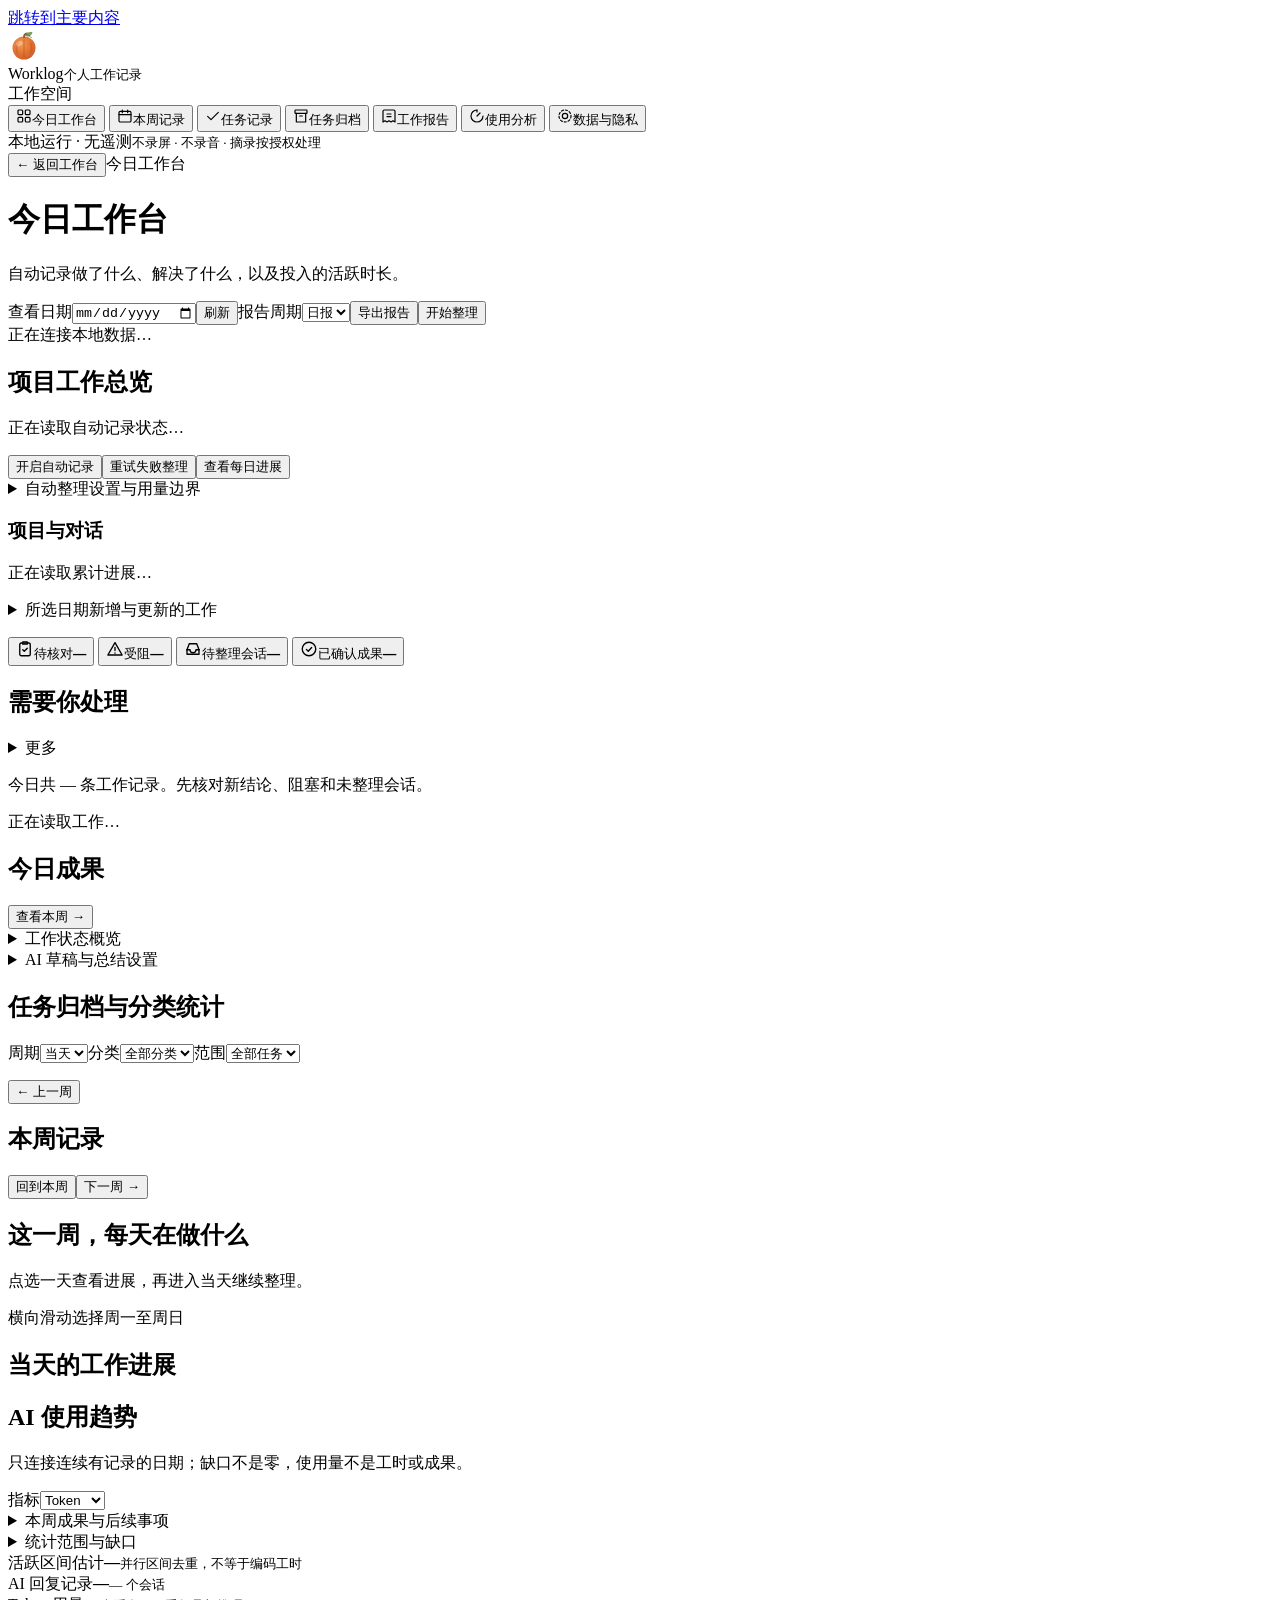
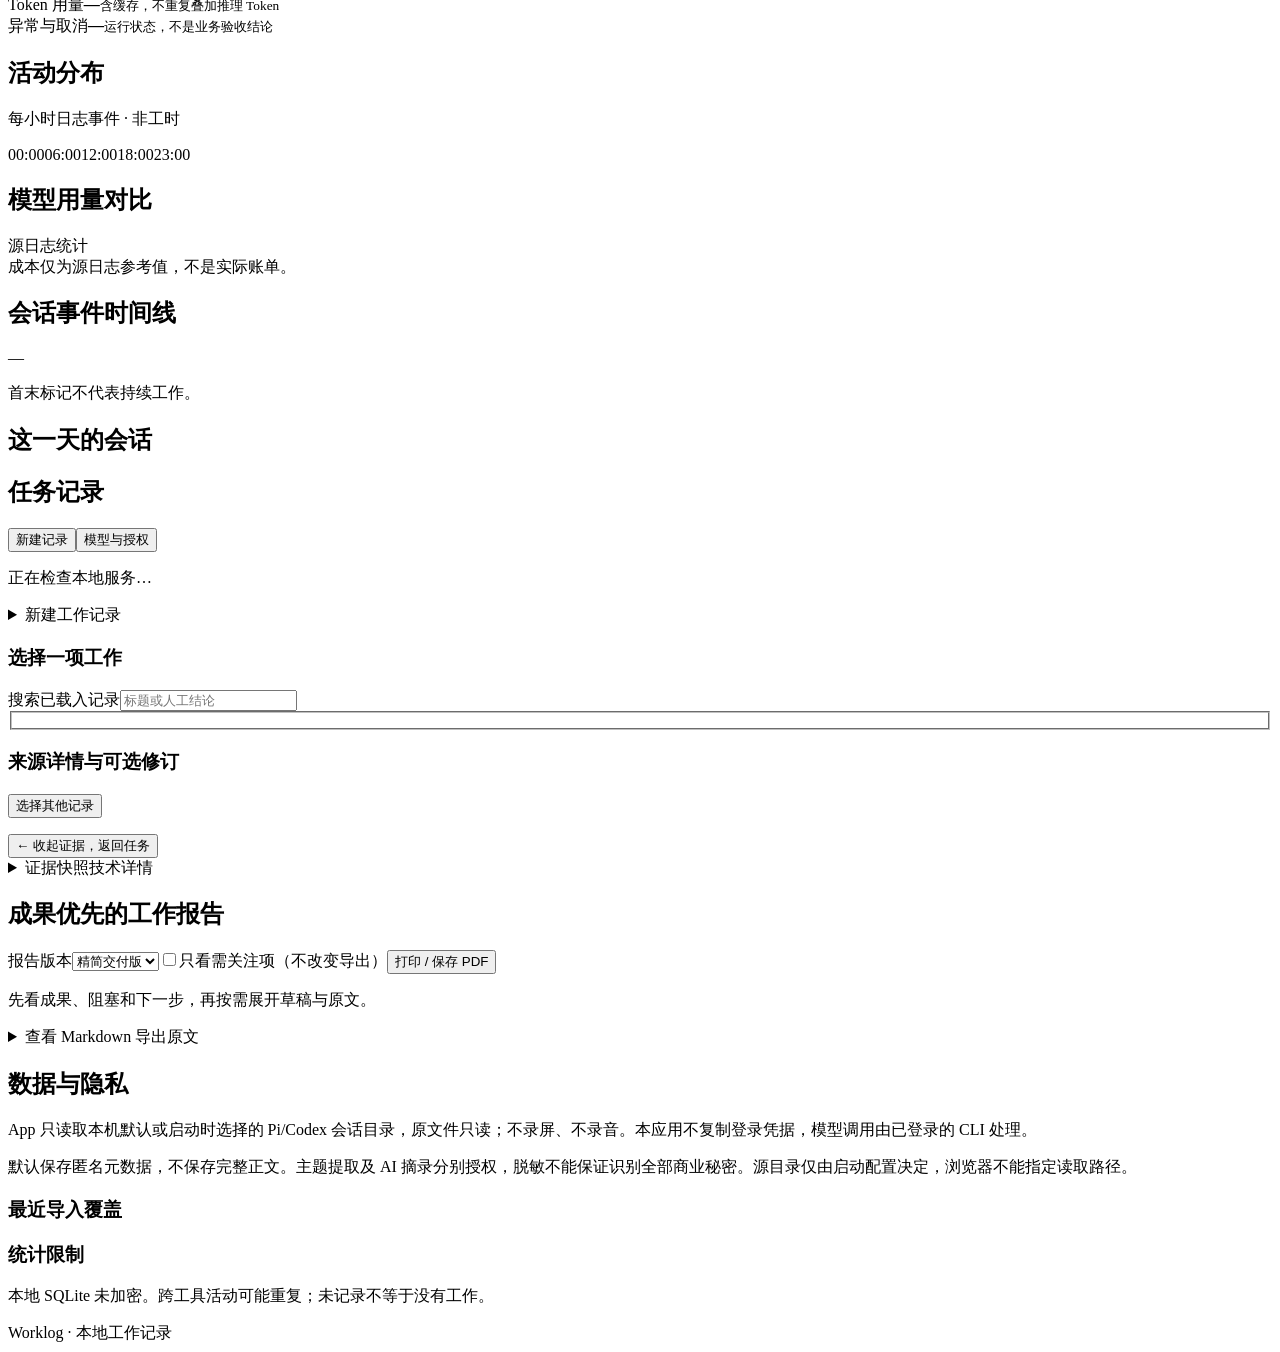
==== static/index.html @ 9891aea3 "feat: review archiving, batch close-out and dev-mode app shell - review accepts archive flag; archiv" ====
<!doctype html>
<html lang="zh-CN">
<head>
<meta charset="utf-8"><meta name="viewport" content="width=device-width, initial-scale=1">
<title>AI Worklog · 个人工作台</title><link rel="icon" type="image/svg+xml" href="/logo.svg"><link rel="stylesheet" href="/style.css"><link rel="stylesheet" href="/workbench.css"><link rel="stylesheet" href="/ledger.css">
<script src="/app.js" defer></script><script src="/dashboard.js" defer></script><script src="/tasks.js" defer></script><script src="/weekly.js" defer></script><script src="/reports.js" defer></script><script src="/ledger.js" defer></script><script src="/conversations.js" defer></script>
</head>
<body>
<a class="skip-link" href="#main-content">跳转到主要内容</a>
<aside><div class="brand"><span class="logo" aria-hidden="true"><svg aria-hidden="true" viewBox="0 0 32 32" width="32" height="32"><defs><radialGradient id="fruit" cx="0.38" cy="0.32" r="0.85"><stop offset="0" stop-color="#f39a52"/><stop offset="0.55" stop-color="#e0702f"/><stop offset="1" stop-color="#c2542a"/></radialGradient></defs><circle cx="16" cy="19" r="11.5" fill="url(#fruit)"/><path d="M16 11v17M9.6 14.2a11 11 0 0 0 0 9.6M22.4 14.2a11 11 0 0 1 0 9.6" fill="none" stroke="#a8431f" stroke-width="1.4" stroke-linecap="round" opacity="0.35"/><ellipse cx="11.4" cy="14.6" rx="3.6" ry="2.4" fill="#fff" opacity="0.28" transform="rotate(-28 11.4 14.6)"/><path d="M16 8.2c0-2 1.4-3.4 3-3.7" fill="none" stroke="#8a5a34" stroke-width="1.8" stroke-linecap="round"/><path d="M17.5 5.6c1.8-2.6 5-2.9 7-2.3-.4 2-2.3 4.4-5.2 4.3-1 0-1.8-.9-1.8-2z" fill="#7d9b5a"/><path d="M17.9 5.4c2 .3 4 1.6 5.4 3.3" fill="none" stroke="#5f7a42" stroke-width="0.9" stroke-linecap="round"/></svg></span><div>Worklog<small>个人工作记录</small></div></div><div class="workspace">工作空间</div>
<nav aria-label="主导航">
<button type="button" class="active" data-view="overview" aria-current="page"><svg class="nav-icon" aria-hidden="true" viewBox="0 0 24 24" width="16" height="16" fill="none" stroke="currentColor" stroke-width="1.8" stroke-linecap="round" stroke-linejoin="round"><rect x="3" y="3" width="7" height="7" rx="1.5"/><rect x="14" y="3" width="7" height="7" rx="1.5"/><rect x="3" y="14" width="7" height="7" rx="1.5"/><rect x="14" y="14" width="7" height="7" rx="1.5"/></svg><span>今日工作台</span></button>
<button type="button" data-view="weekly"><svg class="nav-icon" aria-hidden="true" viewBox="0 0 24 24" width="16" height="16" fill="none" stroke="currentColor" stroke-width="1.8" stroke-linecap="round" stroke-linejoin="round"><rect x="3" y="5" width="18" height="16" rx="2"/><path d="M3 10h18M8 3v4M16 3v4"/></svg><span>本周记录</span></button>
<button type="button" data-view="tasks"><svg class="nav-icon" aria-hidden="true" viewBox="0 0 24 24" width="16" height="16" fill="none" stroke="currentColor" stroke-width="1.8" stroke-linecap="round" stroke-linejoin="round"><path d="M4 12.5l5 5L20 6.5"/></svg><span>任务记录</span></button>
<button type="button" data-view="archive"><svg class="nav-icon" aria-hidden="true" viewBox="0 0 24 24" width="16" height="16" fill="none" stroke="currentColor" stroke-width="1.8" stroke-linecap="round" stroke-linejoin="round"><rect x="3" y="3" width="18" height="5" rx="1"/><path d="M5 8v13h14V8M10 12h4"/></svg><span>任务归档</span></button>
<button type="button" data-view="report"><svg class="nav-icon" aria-hidden="true" viewBox="0 0 24 24" width="16" height="16" fill="none" stroke="currentColor" stroke-width="1.8" stroke-linecap="round" stroke-linejoin="round"><path d="M5 3h14a2 2 0 0 1 2 2v16l-3-2-3 2-3-2-3 2-3-2-3 2V5a2 2 0 0 1 2-2z"/><path d="M9 9h6M9 13h6"/></svg><span>工作报告</span></button>
<button type="button" data-view="usage"><svg class="nav-icon" aria-hidden="true" viewBox="0 0 24 24" width="16" height="16" fill="none" stroke="currentColor" stroke-width="1.8" stroke-linecap="round" stroke-linejoin="round"><path d="M12 3a9 9 0 1 0 9 9"/><path d="M12 12l4.5-4.5"/><path d="M12 3v3"/></svg><span>使用分析</span></button>
<button type="button" data-view="sources"><svg class="nav-icon" aria-hidden="true" viewBox="0 0 24 24" width="16" height="16" fill="none" stroke="currentColor" stroke-width="1.8" stroke-linecap="round" stroke-linejoin="round"><circle cx="12" cy="12" r="4"/><circle cx="12" cy="12" r="9" stroke-dasharray="3 3"/></svg><span>数据与隐私</span></button>
</nav><div class="local"><span class="dot"></span> 本地运行 · 无遥测<small>不录屏 · 不录音 · 摘录按授权处理</small></div></aside>
<main id="main-content" tabindex="-1">
<div class="navigation-bar"><button type="button" id="navigate-back" class="button-quiet">← 返回工作台</button><span id="navigation-location" class="hint">今日工作台</span></div>
<header><div><h1 id="heading">今日工作台</h1><p id="view-description">自动记录做了什么、解决了什么，以及投入的活跃时长。</p></div>
<div class="actions"><label id="date-control">查看日期<input type="date" id="date"></label><button type="button" id="refresh" class="button-quiet">刷新</button><label id="period-control" class="hidden">报告周期<select id="report-period"><option value="day">日报</option><option value="week">周报</option><option value="month">月报</option></select></label><button type="button" id="download" class="hidden">导出报告</button><button type="button" class="primary" id="open-tasks">开始整理</button></div></header>
<div id="status" role="status">正在连接本地数据…</div>
<section id="overview" class="view">
<section class="panel automatic-workbench"><div class="section-head"><div><h2>项目工作总览</h2><p id="automation-state" class="hint" role="status">正在读取自动记录状态…</p></div><div class="task-actions"><button type="button" id="automation-toggle" class="primary">开启自动记录</button><button type="button" id="automation-retry" class="hidden">重试失败整理</button><button type="button" id="open-archive">查看每日进展</button></div></div><details id="automation-options"><summary>自动整理设置与用量边界</summary><p class="hint">一次授权后自动识别任务、记录问题与结果、分类并归档。只读取已导入的 Pi/Codex 会话；脱敏正文发往所选模型，可能消耗额度。自动归档不是人工验收，人工修改始终可选。</p><label class="summary-model-label">启用范围<select id="automation-scope"><option value="today">补齐今天并持续</option><option value="now">仅从现在开始</option></select></label><p id="automation-budget" class="hint"></p></details><p id="automation-notice" role="status" class="hint"></p><div id="conversation-stats" class="stats"></div><h3>项目与对话</h3><p id="conversation-notice" class="hint" role="status">正在读取累计进展…</p><div id="conversation-tree" aria-live="polite"></div><details id="daily-changes" class="ledger-details"><summary>所选日期新增与更新的工作</summary><div id="automatic-stats" class="stats"></div><p id="automatic-time-note" class="hint"></p><div id="automatic-records"></div></details></section>
<div id="legacy-workflow"><p id="overview-record-scope" class="hint hidden"></p><div class="overview-stats actionable-stats">
<button type="button" id="review-count-link" class="overview-count"><span class="kpi-head"><span class="kpi-icon" aria-hidden="true"><svg viewBox="0 0 24 24" width="18" height="18" fill="none" stroke="currentColor" stroke-width="1.8" stroke-linecap="round" stroke-linejoin="round"><title>工作核对</title><rect x="5" y="4" width="14" height="17" rx="2"/><path d="M9 2.5h6v3H9z"/><path d="M9 13l2 2 4-4"/></svg></span><span class="status-label status-draft">待核对</span></span><strong id="overview-needs-review">—</strong></button>
<button type="button" id="blocked-count-link" class="overview-count"><span class="kpi-head"><span class="kpi-icon" aria-hidden="true"><svg viewBox="0 0 24 24" width="18" height="18" fill="none" stroke="currentColor" stroke-width="1.8" stroke-linecap="round" stroke-linejoin="round"><title>工作受阻</title><path d="M12 3.5L21.5 20h-19z"/><path d="M12 10v4"/><path d="M12 17.2v.3"/></svg></span><span class="status-label status-blocked">受阻</span></span><strong id="overview-blocked">—</strong></button>
<button type="button" id="inbox-count-link" class="overview-count"><span class="kpi-head"><span class="kpi-icon" aria-hidden="true"><svg viewBox="0 0 24 24" width="18" height="18" fill="none" stroke="currentColor" stroke-width="1.8" stroke-linecap="round" stroke-linejoin="round"><title>待整理来源</title><path d="M4 13v6h16v-6"/><path d="M4 13l3-8h10l3 8"/><path d="M4 13h4a4 4 0 0 0 8 0h4"/></svg></span><span class="status-label status-pending">待整理会话</span></span><strong id="overview-untriaged">—</strong></button>
<button type="button" id="outcome-count-link" class="overview-count"><span class="kpi-head"><span class="kpi-icon" aria-hidden="true"><svg viewBox="0 0 24 24" width="18" height="18" fill="none" stroke="currentColor" stroke-width="1.8" stroke-linecap="round" stroke-linejoin="round"><title>已确认成果</title><circle cx="12" cy="12" r="9"/><path d="M8.5 12.5l2.5 2.5 4.5-5"/></svg></span><span class="status-label status-confirmed">已确认成果</span></span><strong id="overview-confirmed">—</strong></button>
</div>
<section class="panel focus-panel"><div class="section-head"><h2>需要你处理</h2><details class="home-tools"><summary>更多</summary><button type="button" id="name-sessions" class="button-quiet">提取主题名称</button></details></div><p class="hint">今日共 <span id="overview-tasks">—</span> 条工作记录。先核对新结论、阻塞和未整理会话。</p><div id="task-focus" class="task-focus" aria-live="polite">正在读取工作…</div></section>
<section class="panel"><div class="section-head"><h2>今日成果</h2><button type="button" id="open-week" class="button-quiet">查看本周 →</button></div><div id="overview-outcomes"></div><details class="status-overview"><summary id="progress-caption">工作状态概览</summary><div id="task-progress" class="task-progress" role="img" aria-label="任务状态分布"></div><div id="progress-legend" class="progress-legend"></div></details></section>
</div><details class="panel" id="summary-panel"><summary class="summary-panel-toggle">AI 草稿与总结设置 <span id="summary-count" class="hint"></span></summary>
<div class="section-head"><h2>工作草稿</h2><button type="button" id="summary-start" class="button-ai">生成总结</button></div><p id="summary-facts" class="hint"></p><div id="summary-content"></div>
<details class="summary-help" id="summary-help"><summary>模型与正文授权设置</summary><p class="hint">设置本身不调用模型。生成草稿需另行确认；脱敏不能保证清除商业秘密。</p><label class="summary-model-label">总结模型<select id="summary-backend"><option value="codebuddy">CodeBuddy · DeepSeek Flash</option><option value="pi">Pi 默认模型</option></select></label><label class="consent-choice"><input type="checkbox" id="summary-excerpts">允许把受限脱敏摘录发送给所选模型（可能包含敏感信息）</label><div class="summary-controls"><button type="button" id="summary-enable" class="button-ai">启用 AI 总结</button><span id="summary-config" class="hint">正在检查模型状态…</span></div></details><p id="summary-notice" role="status" class="hint"></p></details>
</section>
<section id="archive" class="view hidden"><section class="panel"><div class="section-head"><h2>任务归档与分类统计</h2><div class="archive-filters"><label>周期<select id="archive-period"><option value="day">当天</option><option value="week">本周</option><option value="month">本月</option></select></label><label>分类<select id="archive-category"><option value="">全部分类</option></select></label><label>范围<select id="archive-state"><option value="all">全部任务</option><option value="archived">已归档</option><option value="active">持续跟进</option><option value="blocked">受阻任务</option></select></label></div></div><p id="archive-range" class="hint"></p><div id="archive-stats" class="stats"></div><div id="archive-categories" class="ledger-categories"></div><p id="archive-notice" class="hint" role="status"></p></section><div id="archive-records"></div></section>
<section id="weekly" class="view hidden">
<div class="panel section-head week-toolbar"><button type="button" id="week-prev" class="button-quiet">← 上一周</button><div><h2 id="week-range">本周记录</h2><p id="week-zone" class="hint"></p></div><div class="task-actions"><button type="button" id="week-today">回到本周</button><button type="button" id="week-next" class="button-quiet">下一周 →</button></div></div>
<p id="week-error" class="hidden error" role="alert"></p><div id="week-stats" class="stats"></div>
<section class="panel"><div class="section-head"><div><h2>这一周，每天在做什么</h2><p class="hint">点选一天查看进展，再进入当天继续整理。</p></div></div><p class="hint week-card-hint">横向滑动选择周一至周日</p><section id="week-work-chart" class="week-day-cards" aria-label="七日工作记录"></section></section>
<div class="week-detail-grid"><section class="panel"><h2>当天的工作进展</h2><div id="week-days" aria-live="polite"></div></section>
<section class="panel"><div class="section-head"><div><h2>AI 使用趋势</h2><p class="hint">只连接连续有记录的日期；缺口不是零，使用量不是工时或成果。</p></div><label>指标<select id="week-metric"><option value="tokens">Token</option><option value="requests">AI 回复</option><option value="sessions">会话</option></select></label></div><div id="week-usage-chart"></div></section>
</div>
<details class="panel"><summary>本周成果与后续事项</summary><div id="week-recap"></div></details>
<details class="week-scope"><summary class="scope-toggle">统计范围与缺口</summary><p id="week-notice" role="status" class="hint">正在读取周记录…</p></details>
</section>
<section id="usage" class="view hidden">
<div class="stats"><article><span>活跃区间估计</span><strong id="active">—</strong><small>并行区间去重，不等于编码工时</small></article><article><span>AI 回复记录</span><strong id="requests">—</strong><small id="sessions">— 个会话</small></article><article><span>Token 用量</span><strong id="tokens">—</strong><small>含缓存，不重复叠加推理 Token</small></article><article><span>异常与取消</span><strong id="errors">—</strong><small>运行状态，不是业务验收结论</small></article></div>
<div class="columns"><section class="panel"><div class="section-head"><h2>活动分布</h2><span class="hint">每小时日志事件 · 非工时</span></div><ul id="hourly-chart" class="hourly-chart" aria-label="每小时日志事件数量"></ul><div class="chart-axis" aria-hidden="true"><span>00:00</span><span>06:00</span><span>12:00</span><span>18:00</span><span>23:00</span></div><p id="activity-caption" class="hint"></p></section><section class="panel"><div class="section-head"><h2>模型用量对比</h2><span class="badge">源日志统计</span></div><div id="models"></div><div class="notice">成本仅为源日志参考值，不是实际账单。</div></section></div>
<section class="panel"><div class="section-head"><h2>会话事件时间线</h2><span id="zone" class="badge">—</span></div><p class="hint">首末标记不代表持续工作。</p><div id="timeline"></div></section><section class="panel"><h2>这一天的会话</h2><div id="activity"></div></section>
</section>
<section id="tasks" class="view hidden">
<div class="panel task-page-tools"><div class="section-head"><h2>任务记录</h2><div class="task-actions"><button type="button" id="task-new">新建记录</button><button type="button" id="task-summary-settings" class="button-quiet">模型与授权</button></div></div><p id="task-settings" class="hint">正在检查本地服务…</p><div id="task-notice" role="status"></div></div>
<details id="task-create-panel" class="panel"><summary class="task-create-toggle">新建工作记录 <span id="task-create-day" class="hint"></span></summary><div class="task-form"><label>任务名称<input id="task-title" maxlength="150" placeholder="例如：认证问题排查与验证"></label><label>所选日期的起始时间<input id="task-start" type="time" value="00:00"></label><div class="task-create-actions"><button type="button" class="primary" id="task-create">创建任务</button><button type="button" id="task-create-discard" class="button-quiet">放弃新建草稿</button></div></div><p class="hint">勾选属于同一工作的会话；也可不选，手动记录线下工作。</p><div id="task-sessions" class="task-sessions"></div></details>
<div class="task-workspace">
<section class="panel task-index" aria-label="工作记录列表"><h3>选择一项工作</h3><label class="task-search-label">搜索已载入记录<input id="task-search" type="search" maxlength="200" placeholder="标题或人工结论"></label><fieldset id="task-filters" class="task-filter-tabs" aria-label="工作状态筛选"></fieldset><p id="task-index-count" class="hint"></p><div id="task-batch" class="task-batch hidden" role="status" aria-live="polite"></div><div id="task-index-items"></div></section>
<section class="panel task-detail" aria-label="工作记录详情"><div class="section-head"><h3>来源详情与可选修订</h3><button type="button" id="task-choose-record" class="button-quiet">选择其他记录</button></div><p id="task-filter-note" class="hint" role="status"></p><button type="button" id="task-preview-close" class="hidden">← 收起证据，返回任务</button><div id="task-evidence-summary" class="hidden"></div><details id="task-preview-details" class="hidden"><summary>证据快照技术详情</summary><pre id="task-preview" class="hidden"></pre></details><div id="task-list"></div></section>
</div></section>
<section id="report" class="view hidden panel"><div class="section-head report-controls"><h2>成果优先的工作报告</h2><div class="task-actions"><label>报告版本<select id="report-detail"><option value="brief">精简交付版</option><option value="full">完整审阅版</option></select></label><label><input type="checkbox" id="report-focus-only">只看需关注项（不改变导出）</label><button type="button" id="report-print">打印 / 保存 PDF</button></div></div><p class="hint report-controls">先看成果、阻塞和下一步，再按需展开草稿与原文。</p><div id="report-preview" aria-live="polite"></div><details class="report-source report-controls"><summary>查看 Markdown 导出原文</summary><pre id="report-text"></pre></details></section>
<section id="sources" class="view hidden panel"><h2>数据与隐私</h2><p>App 只读取本机默认或启动时选择的 Pi/Codex 会话目录，原文件只读；不录屏、不录音。本应用不复制登录凭据，模型调用由已登录的 CLI 处理。</p><p>默认保存匿名元数据，不保存完整正文。主题提取及 AI 摘录分别授权，脱敏不能保证识别全部商业秘密。源目录仅由启动配置决定，浏览器不能指定读取路径。</p><h3>最近导入覆盖</h3><pre id="coverage"></pre><h3>统计限制</h3><ul id="limitations"></ul><p class="hint">本地 SQLite 未加密。跨工具活动可能重复；未记录不等于没有工作。</p></section>
<footer>Worklog · 本地工作记录 <span id="updated"></span></footer>
</main></body></html>
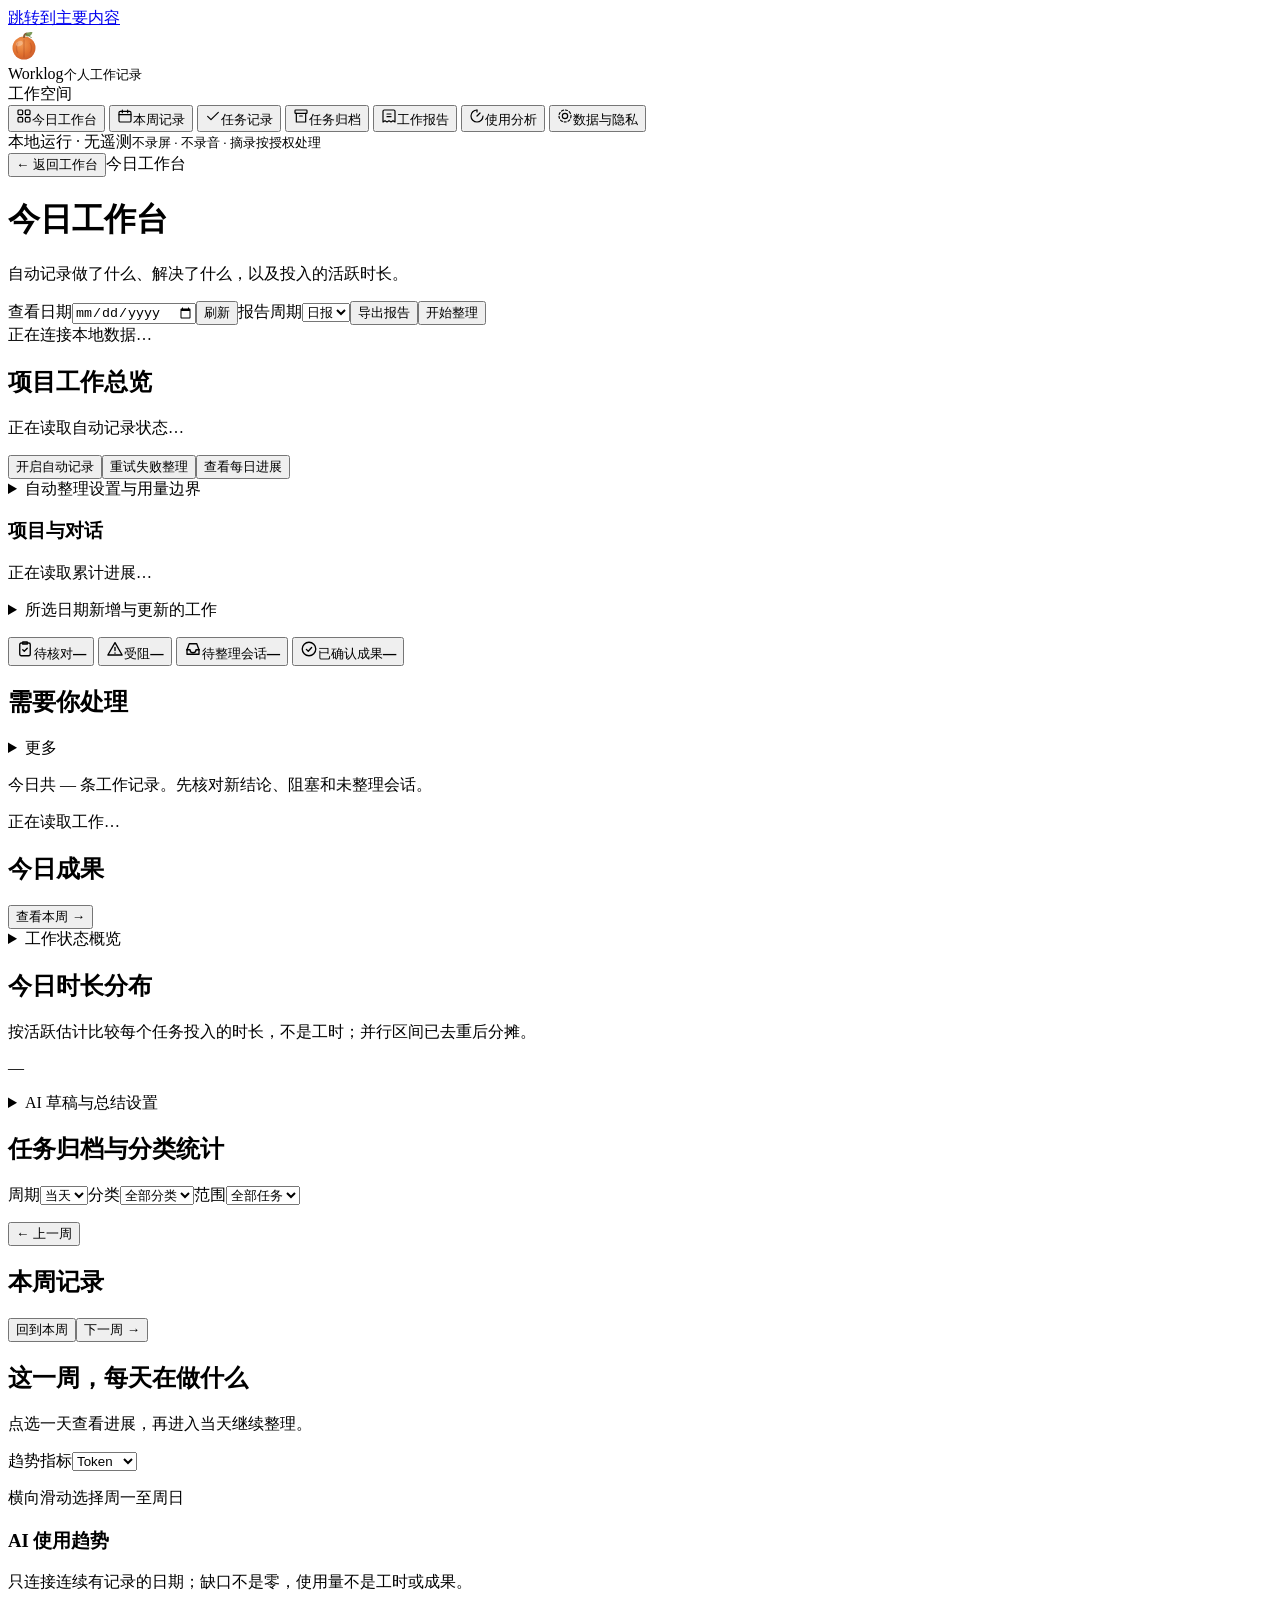
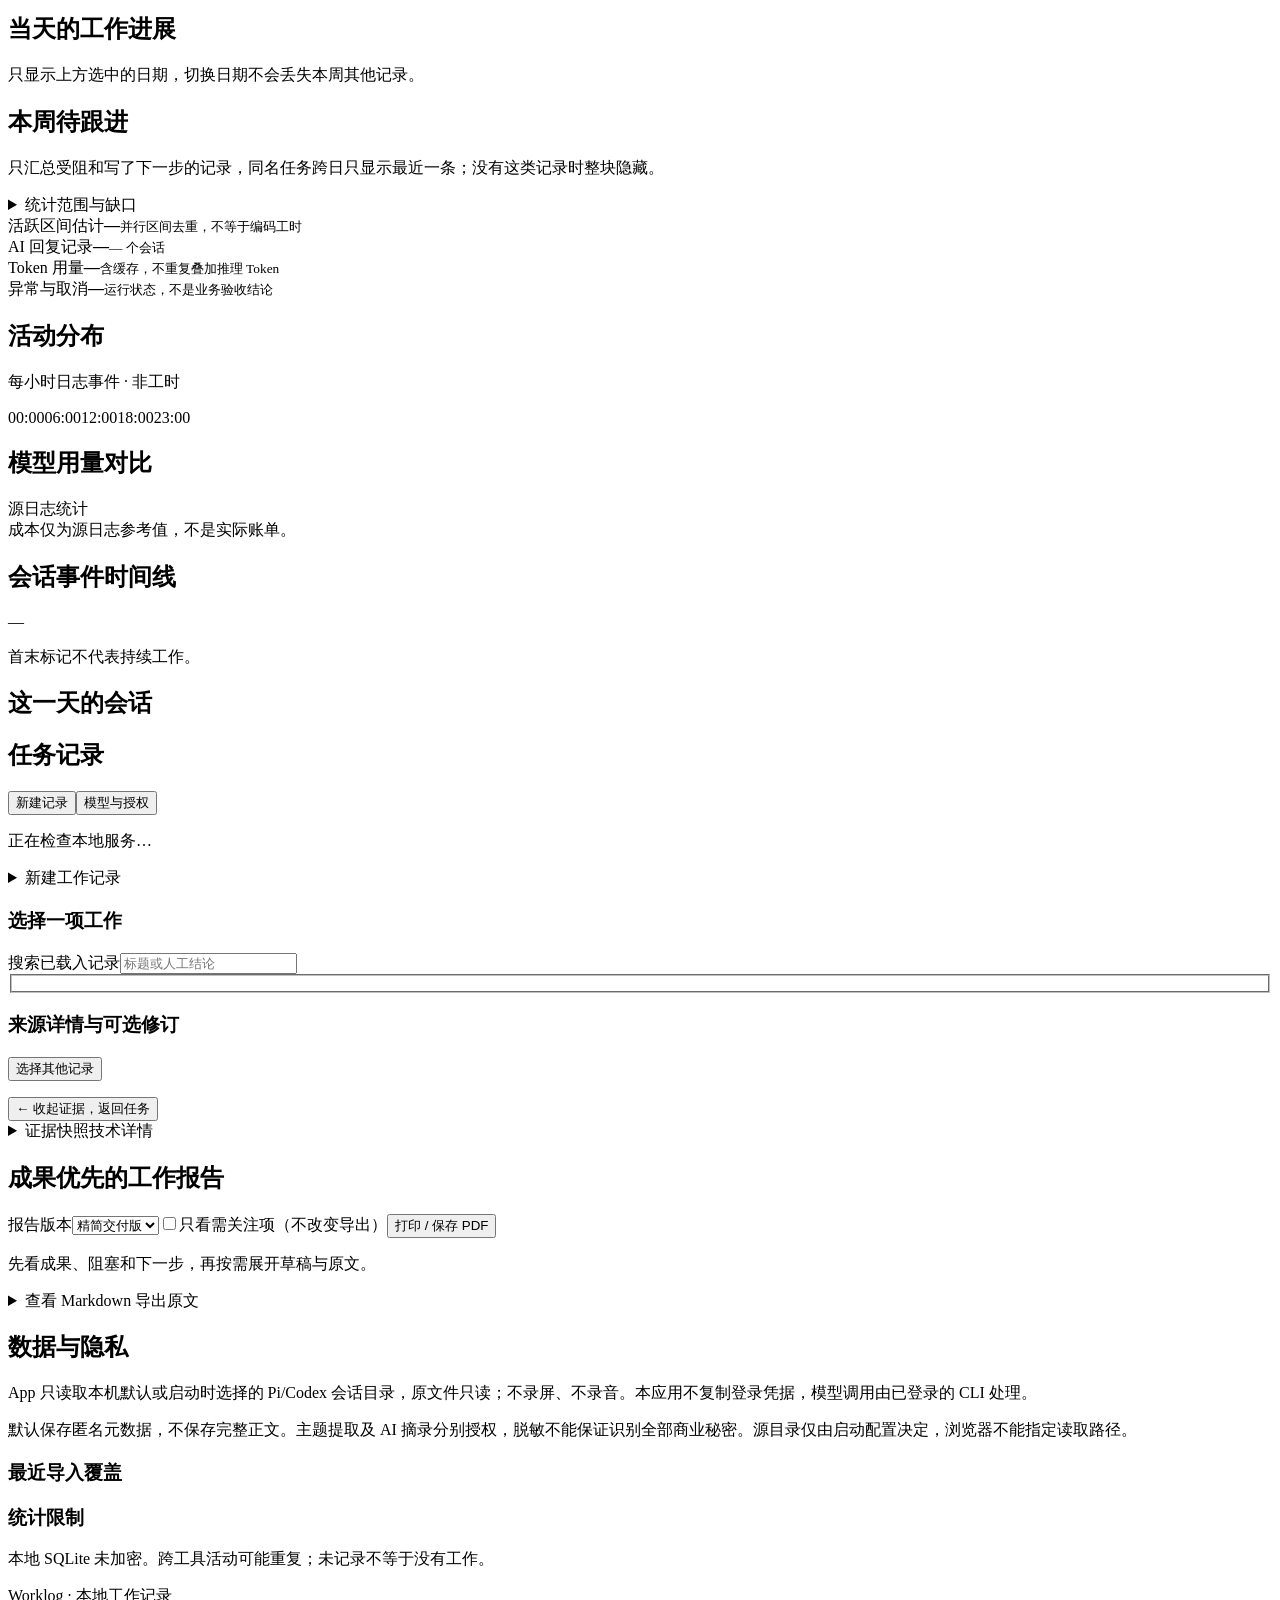
==== commit 0e07df36: "feat: weekly follow-up list and today's time distribution" ====
--- a/static/index.html
+++ b/static/index.html
@@ -32,7 +32,8 @@
 </div>
 <section class="panel focus-panel"><div class="section-head"><h2>需要你处理</h2><details class="home-tools"><summary>更多</summary><button type="button" id="name-sessions" class="button-quiet">提取主题名称</button></details></div><p class="hint">今日共 <span id="overview-tasks">—</span> 条工作记录。先核对新结论、阻塞和未整理会话。</p><div id="task-focus" class="task-focus" aria-live="polite">正在读取工作…</div></section>
 <section class="panel"><div class="section-head"><h2>今日成果</h2><button type="button" id="open-week" class="button-quiet">查看本周 →</button></div><div id="overview-outcomes"></div><details class="status-overview"><summary id="progress-caption">工作状态概览</summary><div id="task-progress" class="task-progress" role="img" aria-label="任务状态分布"></div><div id="progress-legend" class="progress-legend"></div></details></section>
-</div><details class="panel" id="summary-panel"><summary class="summary-panel-toggle">AI 草稿与总结设置 <span id="summary-count" class="hint"></span></summary>
+</div><section class="panel time-panel hidden" id="time-panel"><div class="section-head"><div><h2>今日时长分布</h2><p class="hint">按活跃估计比较每个任务投入的时长，不是工时；并行区间已去重后分摊。</p></div><span class="badge" id="time-total">—</span></div><div class="time-layout"><div class="time-pie" id="time-pie"></div><div class="time-legend" id="time-legend"></div></div><p class="hint" id="time-note" role="status"></p></section>
+<details class="panel" id="summary-panel"><summary class="summary-panel-toggle">AI 草稿与总结设置 <span id="summary-count" class="hint"></span></summary>
 <div class="section-head"><h2>工作草稿</h2><button type="button" id="summary-start" class="button-ai">生成总结</button></div><p id="summary-facts" class="hint"></p><div id="summary-content"></div>
 <details class="summary-help" id="summary-help"><summary>模型与正文授权设置</summary><p class="hint">设置本身不调用模型。生成草稿需另行确认；脱敏不能保证清除商业秘密。</p><label class="summary-model-label">总结模型<select id="summary-backend"><option value="codebuddy">CodeBuddy · DeepSeek Flash</option><option value="pi">Pi 默认模型</option></select></label><label class="consent-choice"><input type="checkbox" id="summary-excerpts">允许把受限脱敏摘录发送给所选模型（可能包含敏感信息）</label><div class="summary-controls"><button type="button" id="summary-enable" class="button-ai">启用 AI 总结</button><span id="summary-config" class="hint">正在检查模型状态…</span></div></details><p id="summary-notice" role="status" class="hint"></p></details>
 </section>
@@ -40,11 +41,9 @@
 <section id="weekly" class="view hidden">
 <div class="panel section-head week-toolbar"><button type="button" id="week-prev" class="button-quiet">← 上一周</button><div><h2 id="week-range">本周记录</h2><p id="week-zone" class="hint"></p></div><div class="task-actions"><button type="button" id="week-today">回到本周</button><button type="button" id="week-next" class="button-quiet">下一周 →</button></div></div>
 <p id="week-error" class="hidden error" role="alert"></p><div id="week-stats" class="stats"></div>
-<section class="panel"><div class="section-head"><div><h2>这一周，每天在做什么</h2><p class="hint">点选一天查看进展，再进入当天继续整理。</p></div></div><p class="hint week-card-hint">横向滑动选择周一至周日</p><section id="week-work-chart" class="week-day-cards" aria-label="七日工作记录"></section></section>
-<div class="week-detail-grid"><section class="panel"><h2>当天的工作进展</h2><div id="week-days" aria-live="polite"></div></section>
-<section class="panel"><div class="section-head"><div><h2>AI 使用趋势</h2><p class="hint">只连接连续有记录的日期；缺口不是零，使用量不是工时或成果。</p></div><label>指标<select id="week-metric"><option value="tokens">Token</option><option value="requests">AI 回复</option><option value="sessions">会话</option></select></label></div><div id="week-usage-chart"></div></section>
-</div>
-<details class="panel"><summary>本周成果与后续事项</summary><div id="week-recap"></div></details>
+<section class="panel"><div class="section-head"><div><h2>这一周，每天在做什么</h2><p class="hint">点选一天查看进展，再进入当天继续整理。</p></div><label class="week-metric-label">趋势指标<select id="week-metric"><option value="tokens">Token</option><option value="requests">AI 回复</option><option value="sessions">会话</option></select></label></div><p class="hint week-card-hint">横向滑动选择周一至周日</p><section id="week-work-chart" class="week-day-cards" aria-label="七日工作记录"></section><div class="week-trend"><h3>AI 使用趋势</h3><p class="hint">只连接连续有记录的日期；缺口不是零，使用量不是工时或成果。</p><div id="week-usage-chart"></div></div></section>
+<section class="panel"><div class="section-head"><div><h2>当天的工作进展</h2><p class="hint">只显示上方选中的日期，切换日期不会丢失本周其他记录。</p></div></div><div id="week-days" aria-live="polite"></div></section>
+<section class="panel hidden" id="week-followup"><div class="section-head"><div><h2>本周待跟进</h2><p class="hint">只汇总受阻和写了下一步的记录，同名任务跨日只显示最近一条；没有这类记录时整块隐藏。</p></div></div><div id="week-followup-list" class="week-followup-list"></div></section>
 <details class="week-scope"><summary class="scope-toggle">统计范围与缺口</summary><p id="week-notice" role="status" class="hint">正在读取周记录…</p></details>
 </section>
 <section id="usage" class="view hidden">
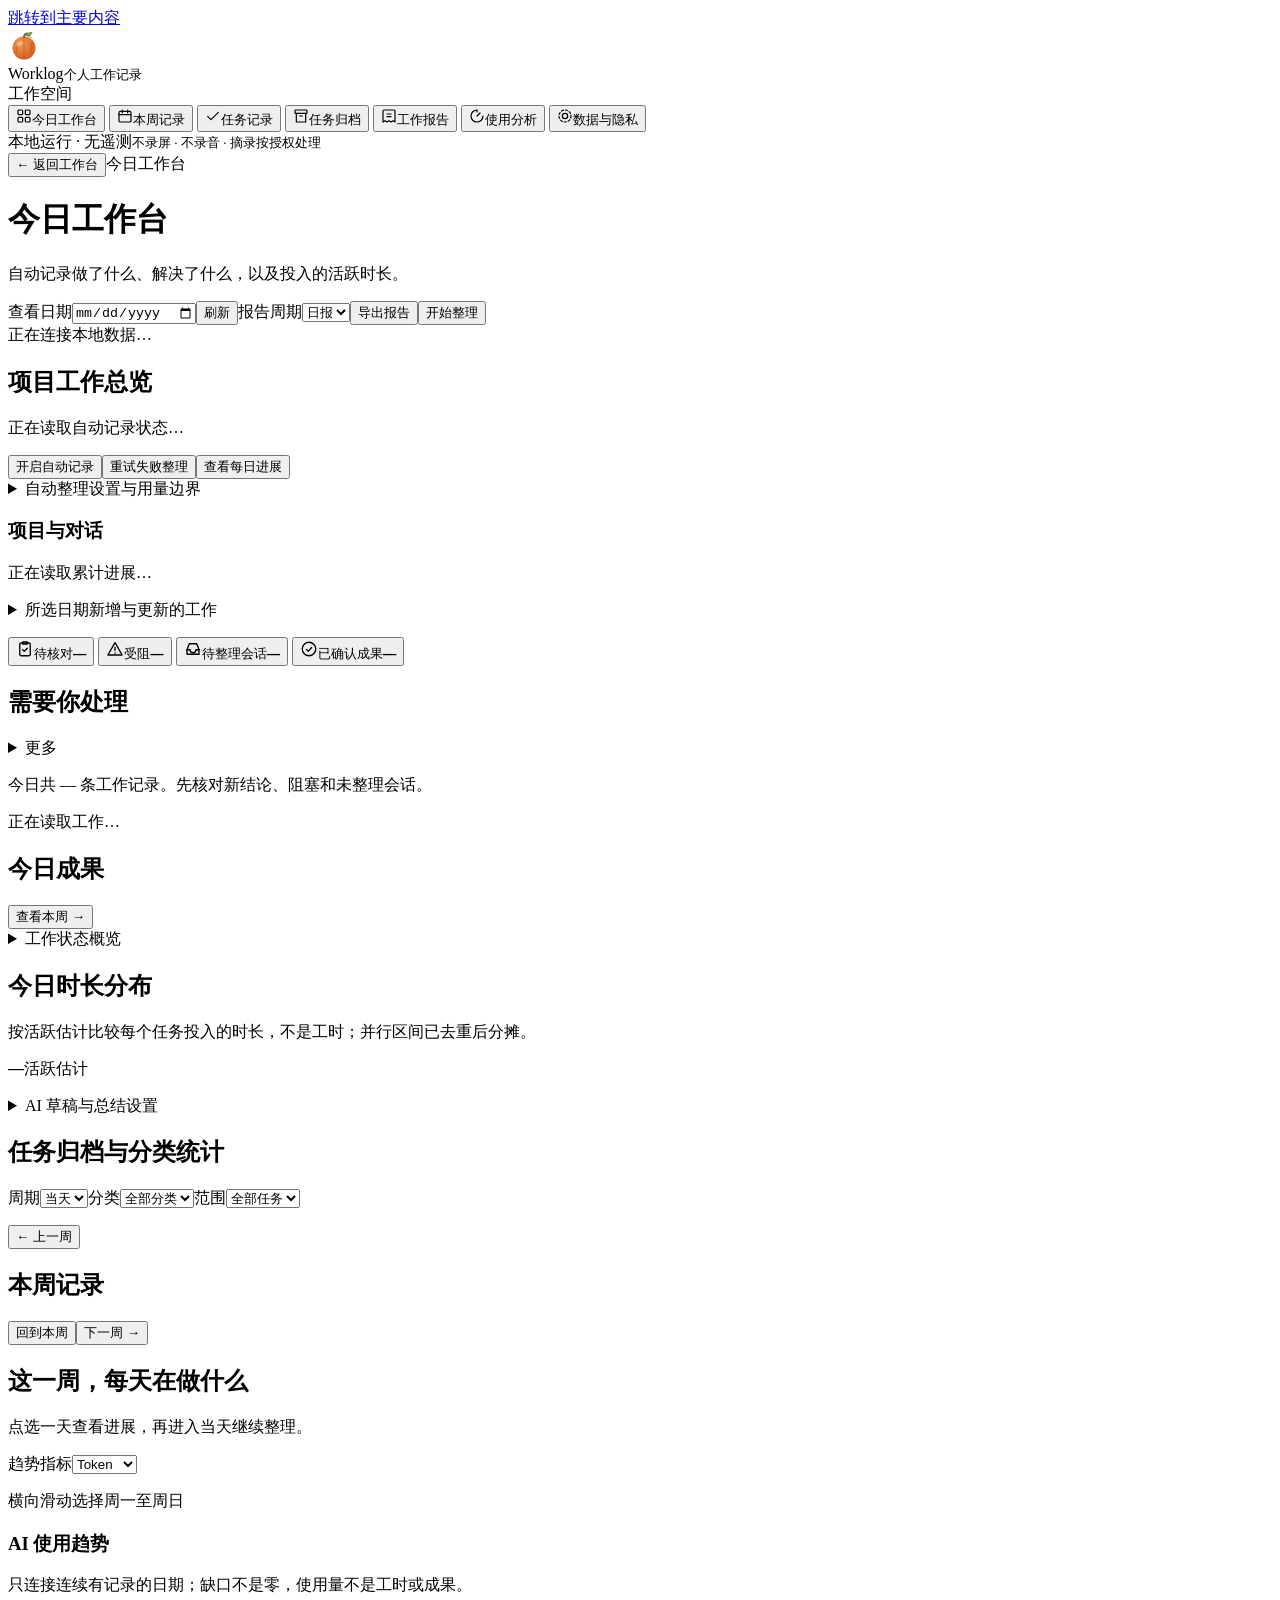
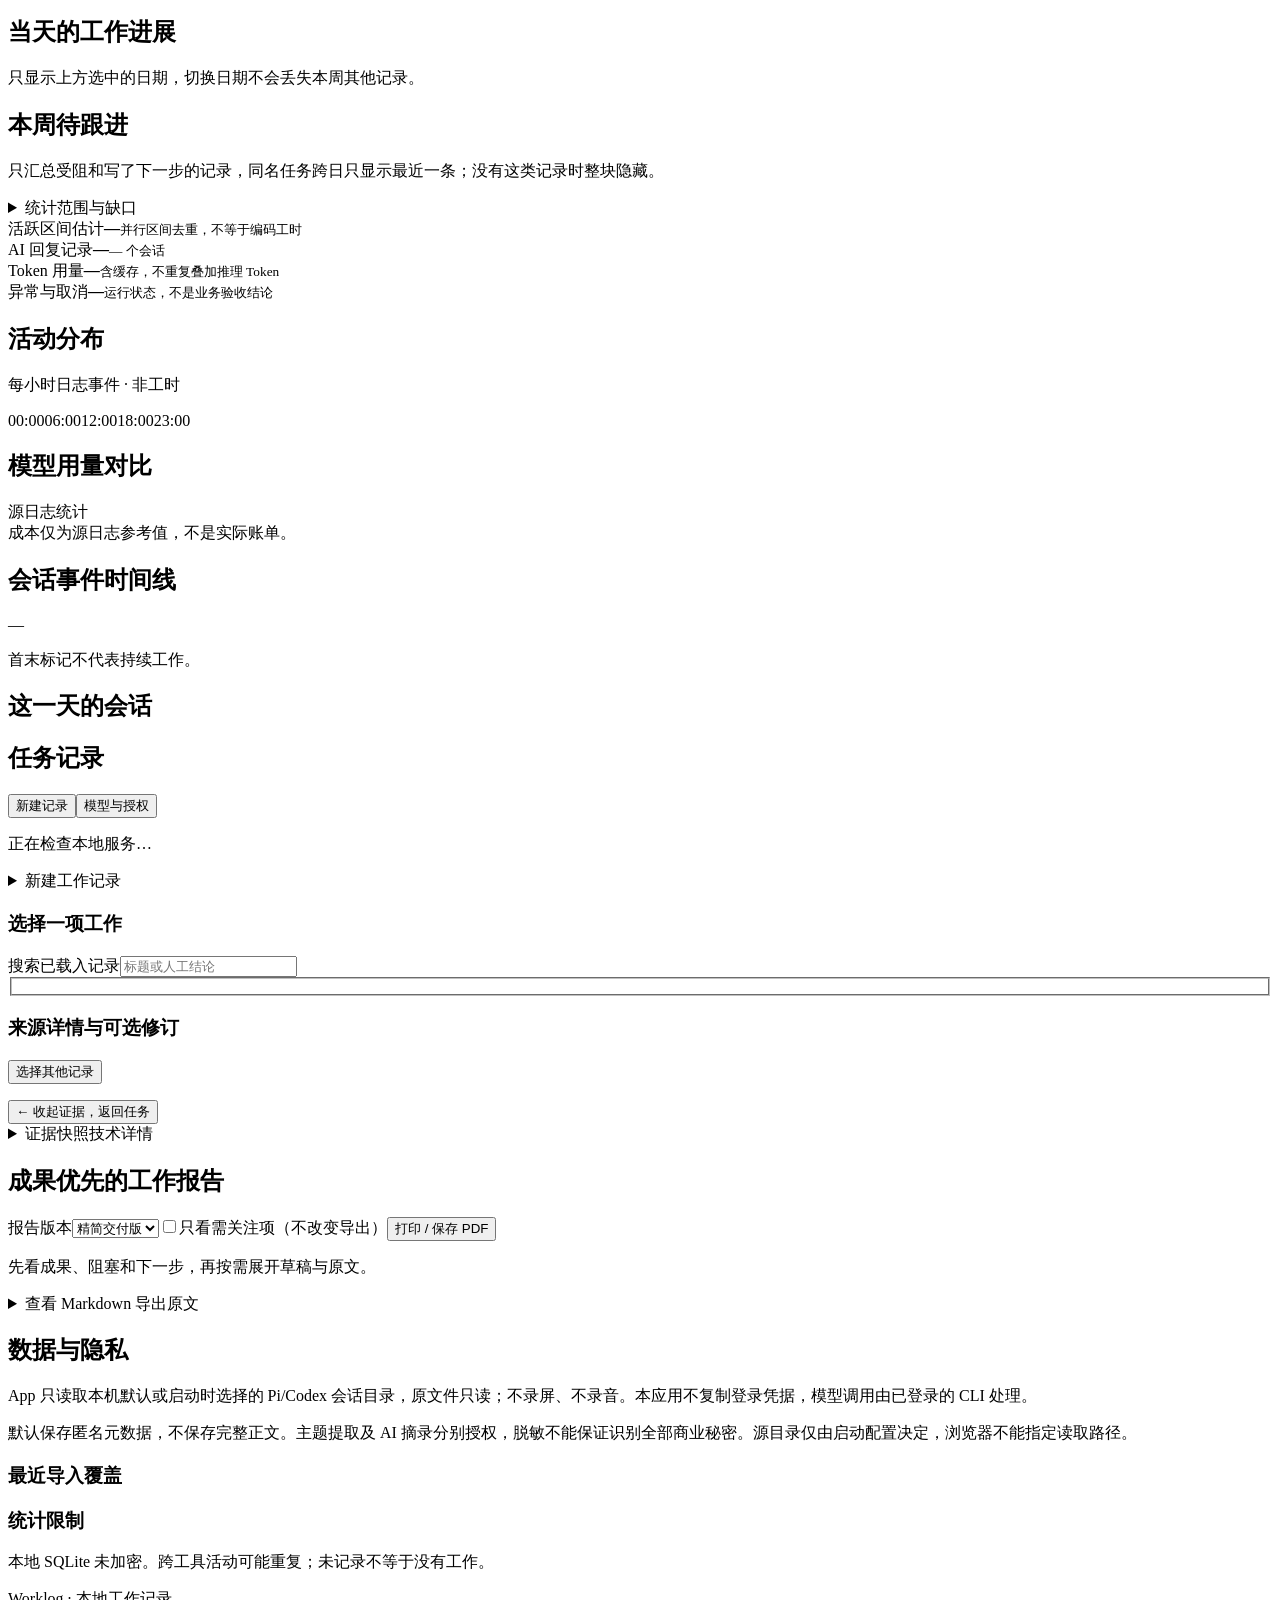
==== commit 19afb9ef: "style: converge trend chart, donut and tree typography density" ====
--- a/static/index.html
+++ b/static/index.html
@@ -23,7 +23,7 @@
 <div class="actions"><label id="date-control">查看日期<input type="date" id="date"></label><button type="button" id="refresh" class="button-quiet">刷新</button><label id="period-control" class="hidden">报告周期<select id="report-period"><option value="day">日报</option><option value="week">周报</option><option value="month">月报</option></select></label><button type="button" id="download" class="hidden">导出报告</button><button type="button" class="primary" id="open-tasks">开始整理</button></div></header>
 <div id="status" role="status">正在连接本地数据…</div>
 <section id="overview" class="view">
-<section class="panel automatic-workbench"><div class="section-head"><div><h2>项目工作总览</h2><p id="automation-state" class="hint" role="status">正在读取自动记录状态…</p></div><div class="task-actions"><button type="button" id="automation-toggle" class="primary">开启自动记录</button><button type="button" id="automation-retry" class="hidden">重试失败整理</button><button type="button" id="open-archive">查看每日进展</button></div></div><details id="automation-options"><summary>自动整理设置与用量边界</summary><p class="hint">一次授权后自动识别任务、记录问题与结果、分类并归档。只读取已导入的 Pi/Codex 会话；脱敏正文发往所选模型，可能消耗额度。自动归档不是人工验收，人工修改始终可选。</p><label class="summary-model-label">启用范围<select id="automation-scope"><option value="today">补齐今天并持续</option><option value="now">仅从现在开始</option></select></label><p id="automation-budget" class="hint"></p></details><p id="automation-notice" role="status" class="hint"></p><div id="conversation-stats" class="stats"></div><h3>项目与对话</h3><p id="conversation-notice" class="hint" role="status">正在读取累计进展…</p><div id="conversation-tree" aria-live="polite"></div><details id="daily-changes" class="ledger-details"><summary>所选日期新增与更新的工作</summary><div id="automatic-stats" class="stats"></div><p id="automatic-time-note" class="hint"></p><div id="automatic-records"></div></details></section>
+<section class="panel automatic-workbench"><div class="section-head"><div><h2>项目工作总览</h2><p id="automation-state" class="hint" role="status">正在读取自动记录状态…</p></div><div class="task-actions"><button type="button" id="automation-toggle" class="primary">开启自动记录</button><button type="button" id="automation-retry" class="hidden">重试失败整理</button><button type="button" id="open-archive">查看每日进展</button></div></div><details id="automation-options"><summary>自动整理设置与用量边界</summary><p class="hint">一次授权后自动识别任务、记录问题与结果、分类并归档。只读取已导入的 Pi/Codex 会话；脱敏正文发往所选模型，可能消耗额度。自动归档不是人工验收，人工修改始终可选。</p><label class="summary-model-label">启用范围<select id="automation-scope"><option value="today">补齐今天并持续</option><option value="now">仅从现在开始</option></select></label><p id="automation-budget" class="hint"></p></details><p id="automation-notice" role="status" class="hint"></p><div id="conversation-stats" class="stats"></div><h3 class="subsection-label">项目与对话</h3><p id="conversation-notice" class="hint" role="status">正在读取累计进展…</p><div id="conversation-tree" aria-live="polite"></div><details id="daily-changes" class="ledger-details"><summary>所选日期新增与更新的工作</summary><div id="automatic-stats" class="stats"></div><p id="automatic-time-note" class="hint"></p><div id="automatic-records"></div></details></section>
 <div id="legacy-workflow"><p id="overview-record-scope" class="hint hidden"></p><div class="overview-stats actionable-stats">
 <button type="button" id="review-count-link" class="overview-count"><span class="kpi-head"><span class="kpi-icon" aria-hidden="true"><svg viewBox="0 0 24 24" width="18" height="18" fill="none" stroke="currentColor" stroke-width="1.8" stroke-linecap="round" stroke-linejoin="round"><title>工作核对</title><rect x="5" y="4" width="14" height="17" rx="2"/><path d="M9 2.5h6v3H9z"/><path d="M9 13l2 2 4-4"/></svg></span><span class="status-label status-draft">待核对</span></span><strong id="overview-needs-review">—</strong></button>
 <button type="button" id="blocked-count-link" class="overview-count"><span class="kpi-head"><span class="kpi-icon" aria-hidden="true"><svg viewBox="0 0 24 24" width="18" height="18" fill="none" stroke="currentColor" stroke-width="1.8" stroke-linecap="round" stroke-linejoin="round"><title>工作受阻</title><path d="M12 3.5L21.5 20h-19z"/><path d="M12 10v4"/><path d="M12 17.2v.3"/></svg></span><span class="status-label status-blocked">受阻</span></span><strong id="overview-blocked">—</strong></button>
@@ -32,7 +32,7 @@
 </div>
 <section class="panel focus-panel"><div class="section-head"><h2>需要你处理</h2><details class="home-tools"><summary>更多</summary><button type="button" id="name-sessions" class="button-quiet">提取主题名称</button></details></div><p class="hint">今日共 <span id="overview-tasks">—</span> 条工作记录。先核对新结论、阻塞和未整理会话。</p><div id="task-focus" class="task-focus" aria-live="polite">正在读取工作…</div></section>
 <section class="panel"><div class="section-head"><h2>今日成果</h2><button type="button" id="open-week" class="button-quiet">查看本周 →</button></div><div id="overview-outcomes"></div><details class="status-overview"><summary id="progress-caption">工作状态概览</summary><div id="task-progress" class="task-progress" role="img" aria-label="任务状态分布"></div><div id="progress-legend" class="progress-legend"></div></details></section>
-</div><section class="panel time-panel hidden" id="time-panel"><div class="section-head"><div><h2>今日时长分布</h2><p class="hint">按活跃估计比较每个任务投入的时长，不是工时；并行区间已去重后分摊。</p></div><span class="badge" id="time-total">—</span></div><div class="time-layout"><div class="time-pie" id="time-pie"></div><div class="time-legend" id="time-legend"></div></div><p class="hint" id="time-note" role="status"></p></section>
+</div><section class="panel time-panel hidden" id="time-panel"><div class="section-head"><div><h2>今日时长分布</h2><p class="hint">按活跃估计比较每个任务投入的时长，不是工时；并行区间已去重后分摊。</p></div></div><div class="time-layout"><div class="time-figure"><div class="time-pie" id="time-pie"></div><div class="time-center"><strong id="time-total">—</strong><span>活跃估计</span></div></div><ol class="time-legend" id="time-legend"></ol></div><p class="hint" id="time-note" role="status"></p></section>
 <details class="panel" id="summary-panel"><summary class="summary-panel-toggle">AI 草稿与总结设置 <span id="summary-count" class="hint"></span></summary>
 <div class="section-head"><h2>工作草稿</h2><button type="button" id="summary-start" class="button-ai">生成总结</button></div><p id="summary-facts" class="hint"></p><div id="summary-content"></div>
 <details class="summary-help" id="summary-help"><summary>模型与正文授权设置</summary><p class="hint">设置本身不调用模型。生成草稿需另行确认；脱敏不能保证清除商业秘密。</p><label class="summary-model-label">总结模型<select id="summary-backend"><option value="codebuddy">CodeBuddy · DeepSeek Flash</option><option value="pi">Pi 默认模型</option></select></label><label class="consent-choice"><input type="checkbox" id="summary-excerpts">允许把受限脱敏摘录发送给所选模型（可能包含敏感信息）</label><div class="summary-controls"><button type="button" id="summary-enable" class="button-ai">启用 AI 总结</button><span id="summary-config" class="hint">正在检查模型状态…</span></div></details><p id="summary-notice" role="status" class="hint"></p></details>
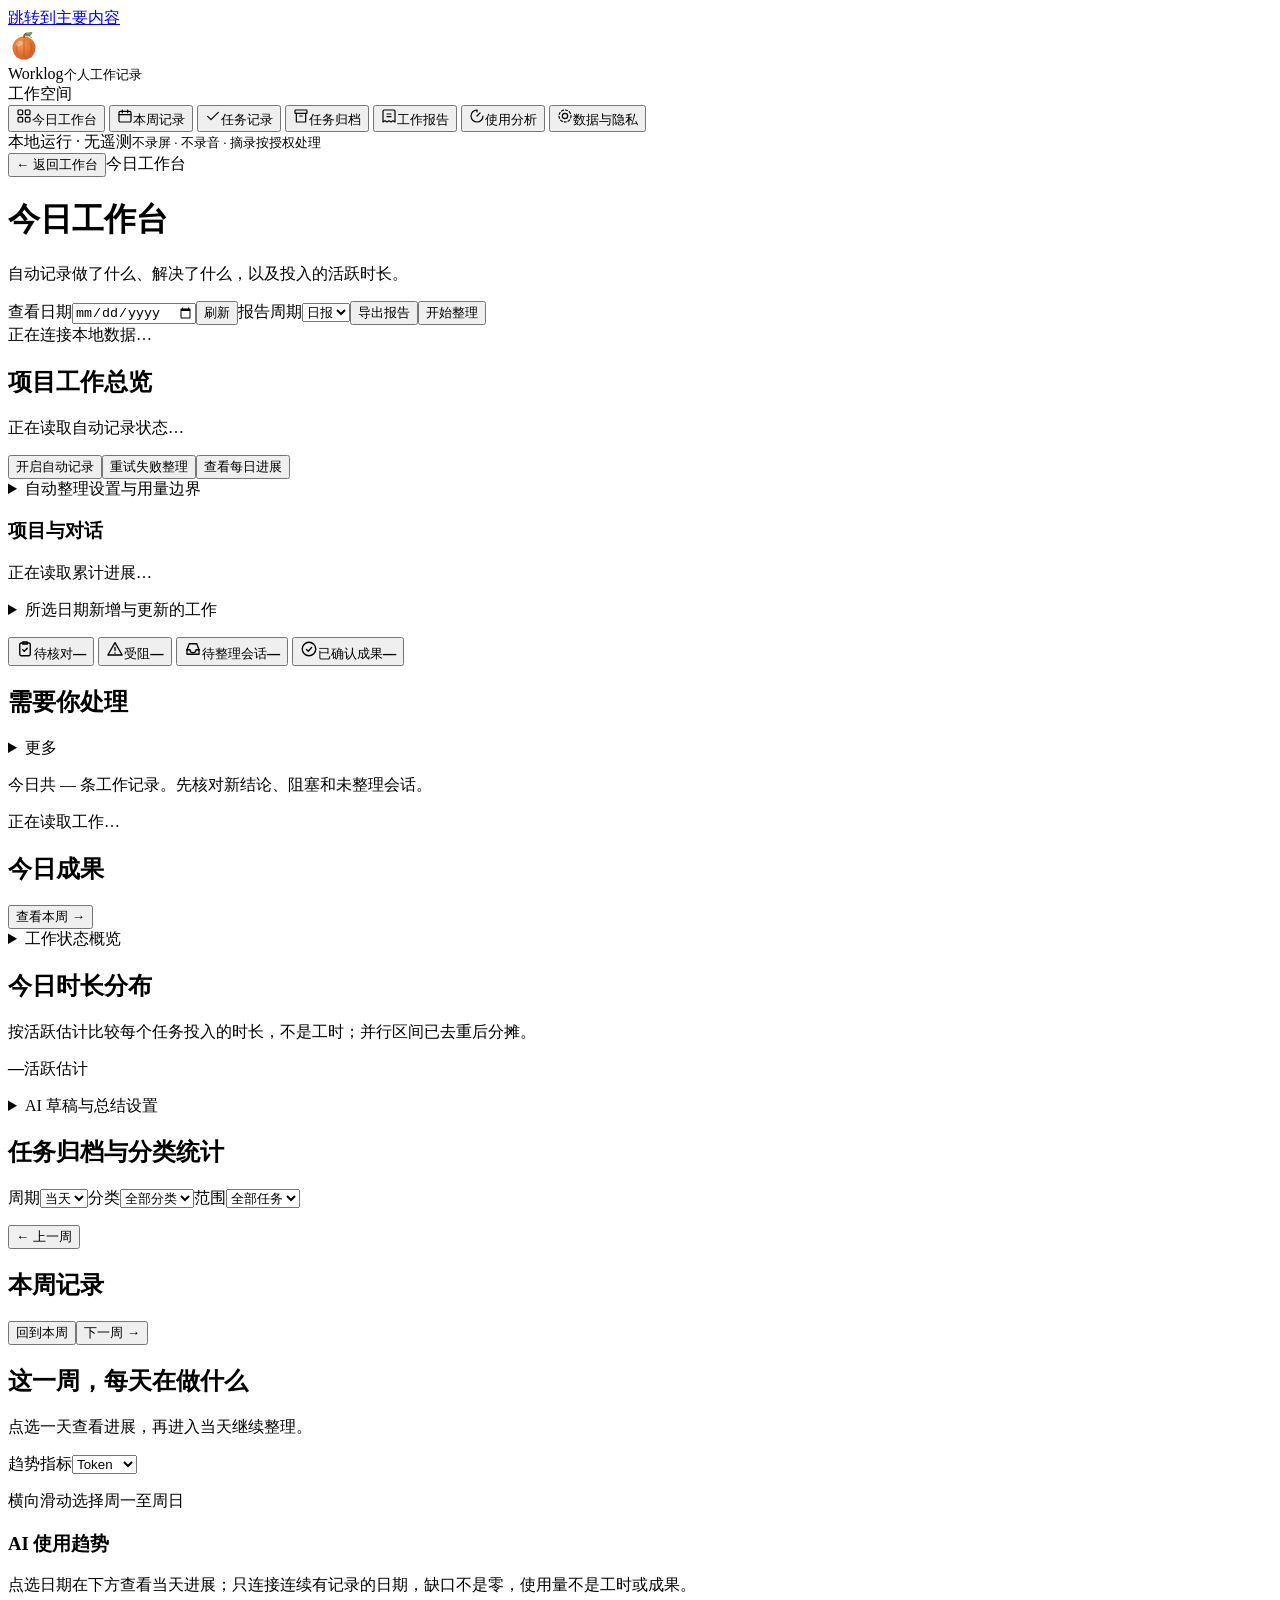
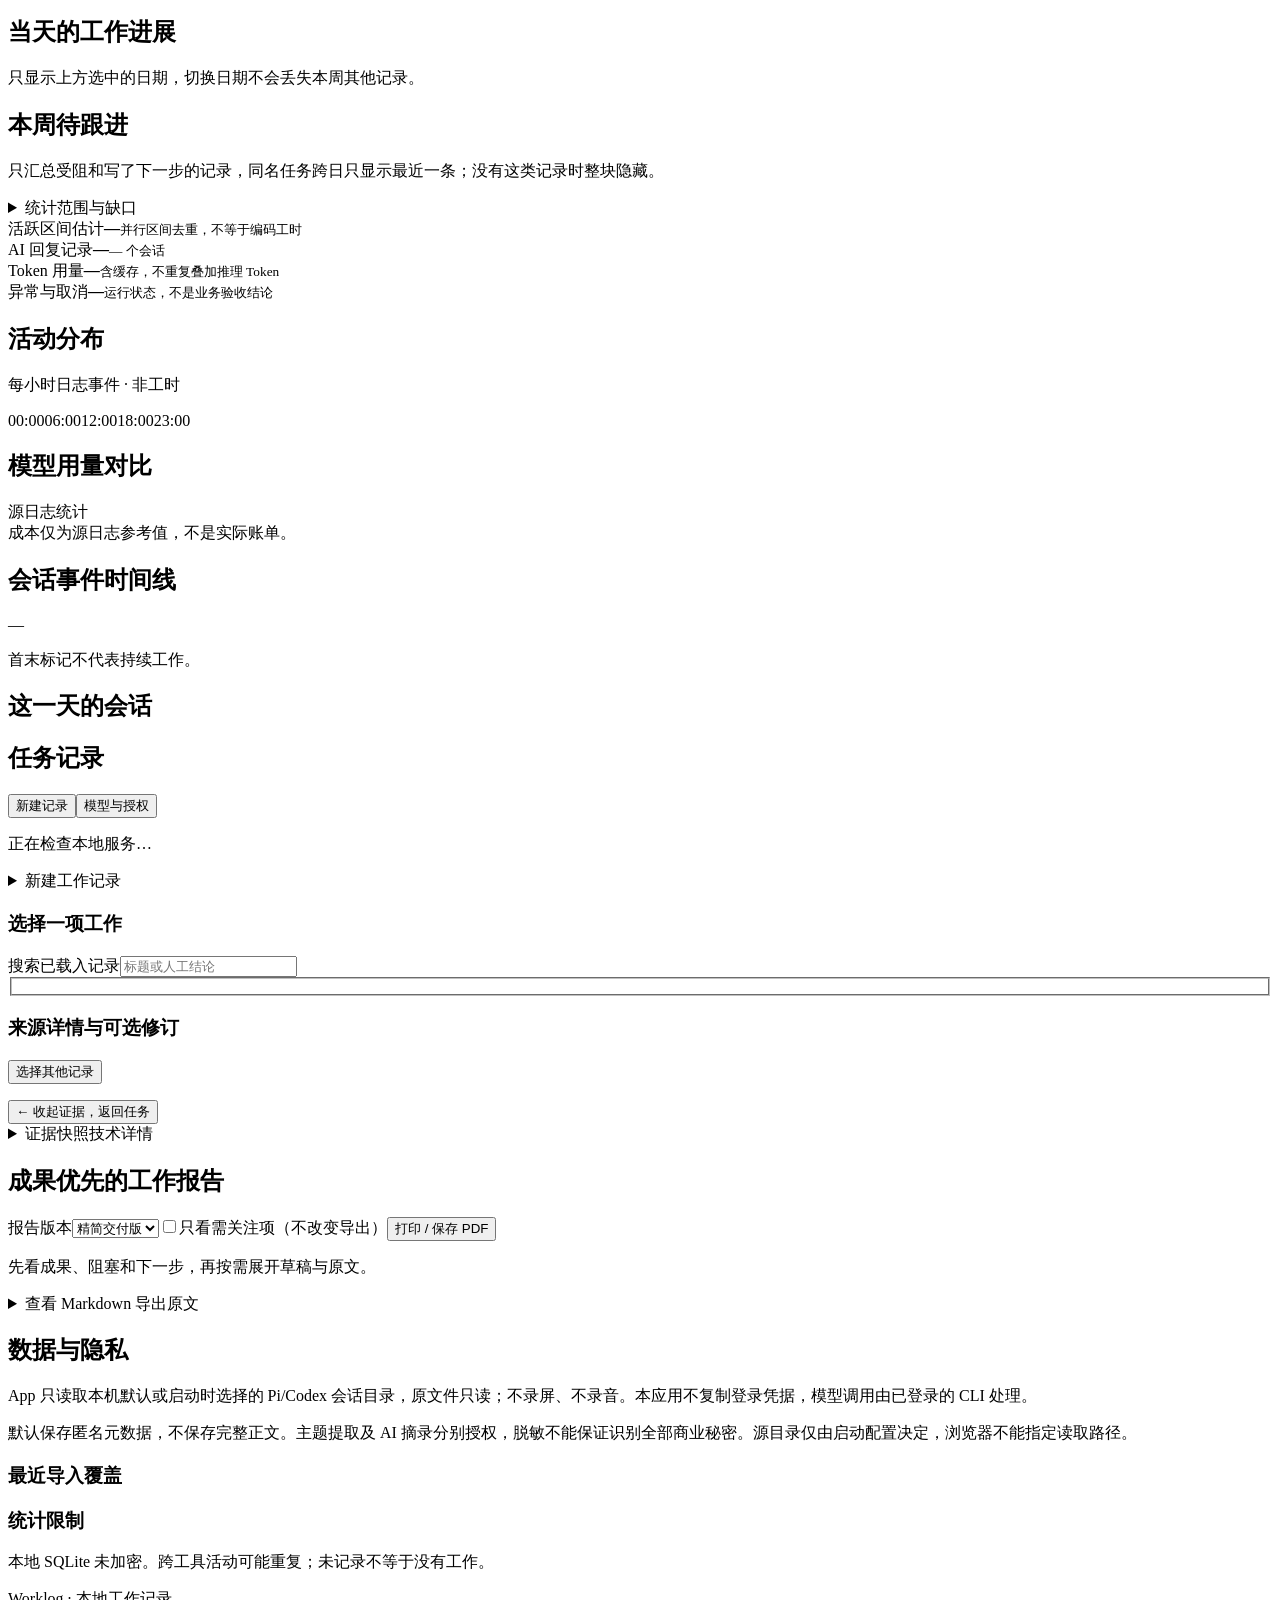
==== commit 9fd759be: "fix: keep week trend selection in place and scope collection gaps to the day - Trend points and lege" ====
--- a/static/index.html
+++ b/static/index.html
@@ -23,7 +23,7 @@
 <div class="actions"><label id="date-control">查看日期<input type="date" id="date"></label><button type="button" id="refresh" class="button-quiet">刷新</button><label id="period-control" class="hidden">报告周期<select id="report-period"><option value="day">日报</option><option value="week">周报</option><option value="month">月报</option></select></label><button type="button" id="download" class="hidden">导出报告</button><button type="button" class="primary" id="open-tasks">开始整理</button></div></header>
 <div id="status" role="status">正在连接本地数据…</div>
 <section id="overview" class="view">
-<section class="panel automatic-workbench"><div class="section-head"><div><h2>项目工作总览</h2><p id="automation-state" class="hint" role="status">正在读取自动记录状态…</p></div><div class="task-actions"><button type="button" id="automation-toggle" class="primary">开启自动记录</button><button type="button" id="automation-retry" class="hidden">重试失败整理</button><button type="button" id="open-archive">查看每日进展</button></div></div><details id="automation-options"><summary>自动整理设置与用量边界</summary><p class="hint">一次授权后自动识别任务、记录问题与结果、分类并归档。只读取已导入的 Pi/Codex 会话；脱敏正文发往所选模型，可能消耗额度。自动归档不是人工验收，人工修改始终可选。</p><label class="summary-model-label">启用范围<select id="automation-scope"><option value="today">补齐今天并持续</option><option value="now">仅从现在开始</option></select></label><p id="automation-budget" class="hint"></p></details><p id="automation-notice" role="status" class="hint"></p><div id="conversation-stats" class="stats"></div><h3 class="subsection-label">项目与对话</h3><p id="conversation-notice" class="hint" role="status">正在读取累计进展…</p><div id="conversation-tree" aria-live="polite"></div><details id="daily-changes" class="ledger-details"><summary>所选日期新增与更新的工作</summary><div id="automatic-stats" class="stats"></div><p id="automatic-time-note" class="hint"></p><div id="automatic-records"></div></details></section>
+<section class="panel automatic-workbench"><div class="section-head"><div><h2>项目工作总览</h2><p id="automation-state" class="hint" role="status">正在读取自动记录状态…</p></div><div class="task-actions"><button type="button" id="automation-toggle" class="primary">开启自动记录</button><button type="button" id="automation-retry" class="hidden">重试失败整理</button><button type="button" id="open-archive">查看每日进展</button></div></div><details id="automation-options"><summary>自动整理设置与用量边界</summary><p class="hint">一次授权后自动识别任务、记录问题与结果、分类并归档。只在会话结束、空闲几分钟后记录一次，对话进行中不会冒出待整理任务。只读取已导入的 Pi/Codex 会话；脱敏正文发往所选模型，可能消耗额度。自动归档不是人工验收，人工修改始终可选。</p><label class="summary-model-label">启用范围<select id="automation-scope"><option value="today">补齐今天并持续</option><option value="now">仅从现在开始</option></select></label><p id="automation-budget" class="hint"></p></details><p id="automation-notice" role="status" class="hint"></p><div id="conversation-stats" class="stats"></div><h3 class="subsection-label">项目与对话</h3><p id="conversation-notice" class="hint" role="status">正在读取累计进展…</p><div id="conversation-tree" aria-live="polite"></div><details id="daily-changes" class="ledger-details"><summary>所选日期新增与更新的工作</summary><div id="automatic-stats" class="stats"></div><p id="automatic-time-note" class="hint"></p><div id="automatic-records"></div></details></section>
 <div id="legacy-workflow"><p id="overview-record-scope" class="hint hidden"></p><div class="overview-stats actionable-stats">
 <button type="button" id="review-count-link" class="overview-count"><span class="kpi-head"><span class="kpi-icon" aria-hidden="true"><svg viewBox="0 0 24 24" width="18" height="18" fill="none" stroke="currentColor" stroke-width="1.8" stroke-linecap="round" stroke-linejoin="round"><title>工作核对</title><rect x="5" y="4" width="14" height="17" rx="2"/><path d="M9 2.5h6v3H9z"/><path d="M9 13l2 2 4-4"/></svg></span><span class="status-label status-draft">待核对</span></span><strong id="overview-needs-review">—</strong></button>
 <button type="button" id="blocked-count-link" class="overview-count"><span class="kpi-head"><span class="kpi-icon" aria-hidden="true"><svg viewBox="0 0 24 24" width="18" height="18" fill="none" stroke="currentColor" stroke-width="1.8" stroke-linecap="round" stroke-linejoin="round"><title>工作受阻</title><path d="M12 3.5L21.5 20h-19z"/><path d="M12 10v4"/><path d="M12 17.2v.3"/></svg></span><span class="status-label status-blocked">受阻</span></span><strong id="overview-blocked">—</strong></button>
@@ -41,7 +41,7 @@
 <section id="weekly" class="view hidden">
 <div class="panel section-head week-toolbar"><button type="button" id="week-prev" class="button-quiet">← 上一周</button><div><h2 id="week-range">本周记录</h2><p id="week-zone" class="hint"></p></div><div class="task-actions"><button type="button" id="week-today">回到本周</button><button type="button" id="week-next" class="button-quiet">下一周 →</button></div></div>
 <p id="week-error" class="hidden error" role="alert"></p><div id="week-stats" class="stats"></div>
-<section class="panel"><div class="section-head"><div><h2>这一周，每天在做什么</h2><p class="hint">点选一天查看进展，再进入当天继续整理。</p></div><label class="week-metric-label">趋势指标<select id="week-metric"><option value="tokens">Token</option><option value="requests">AI 回复</option><option value="sessions">会话</option></select></label></div><p class="hint week-card-hint">横向滑动选择周一至周日</p><section id="week-work-chart" class="week-day-cards" aria-label="七日工作记录"></section><div class="week-trend"><h3>AI 使用趋势</h3><p class="hint">只连接连续有记录的日期；缺口不是零，使用量不是工时或成果。</p><div id="week-usage-chart"></div></div></section>
+<section class="panel"><div class="section-head"><div><h2>这一周，每天在做什么</h2><p class="hint">点选一天查看进展，再进入当天继续整理。</p></div><label class="week-metric-label">趋势指标<select id="week-metric"><option value="tokens">Token</option><option value="requests">AI 回复</option><option value="sessions">会话</option></select></label></div><p class="hint week-card-hint">横向滑动选择周一至周日</p><section id="week-work-chart" class="week-day-cards" aria-label="七日工作记录"></section><div class="week-trend"><h3>AI 使用趋势</h3><p class="hint">点选日期在下方查看当天进展；只连接连续有记录的日期，缺口不是零，使用量不是工时或成果。</p><div id="week-usage-chart"></div></div></section>
 <section class="panel"><div class="section-head"><div><h2>当天的工作进展</h2><p class="hint">只显示上方选中的日期，切换日期不会丢失本周其他记录。</p></div></div><div id="week-days" aria-live="polite"></div></section>
 <section class="panel hidden" id="week-followup"><div class="section-head"><div><h2>本周待跟进</h2><p class="hint">只汇总受阻和写了下一步的记录，同名任务跨日只显示最近一条；没有这类记录时整块隐藏。</p></div></div><div id="week-followup-list" class="week-followup-list"></div></section>
 <details class="week-scope"><summary class="scope-toggle">统计范围与缺口</summary><p id="week-notice" role="status" class="hint">正在读取周记录…</p></details>
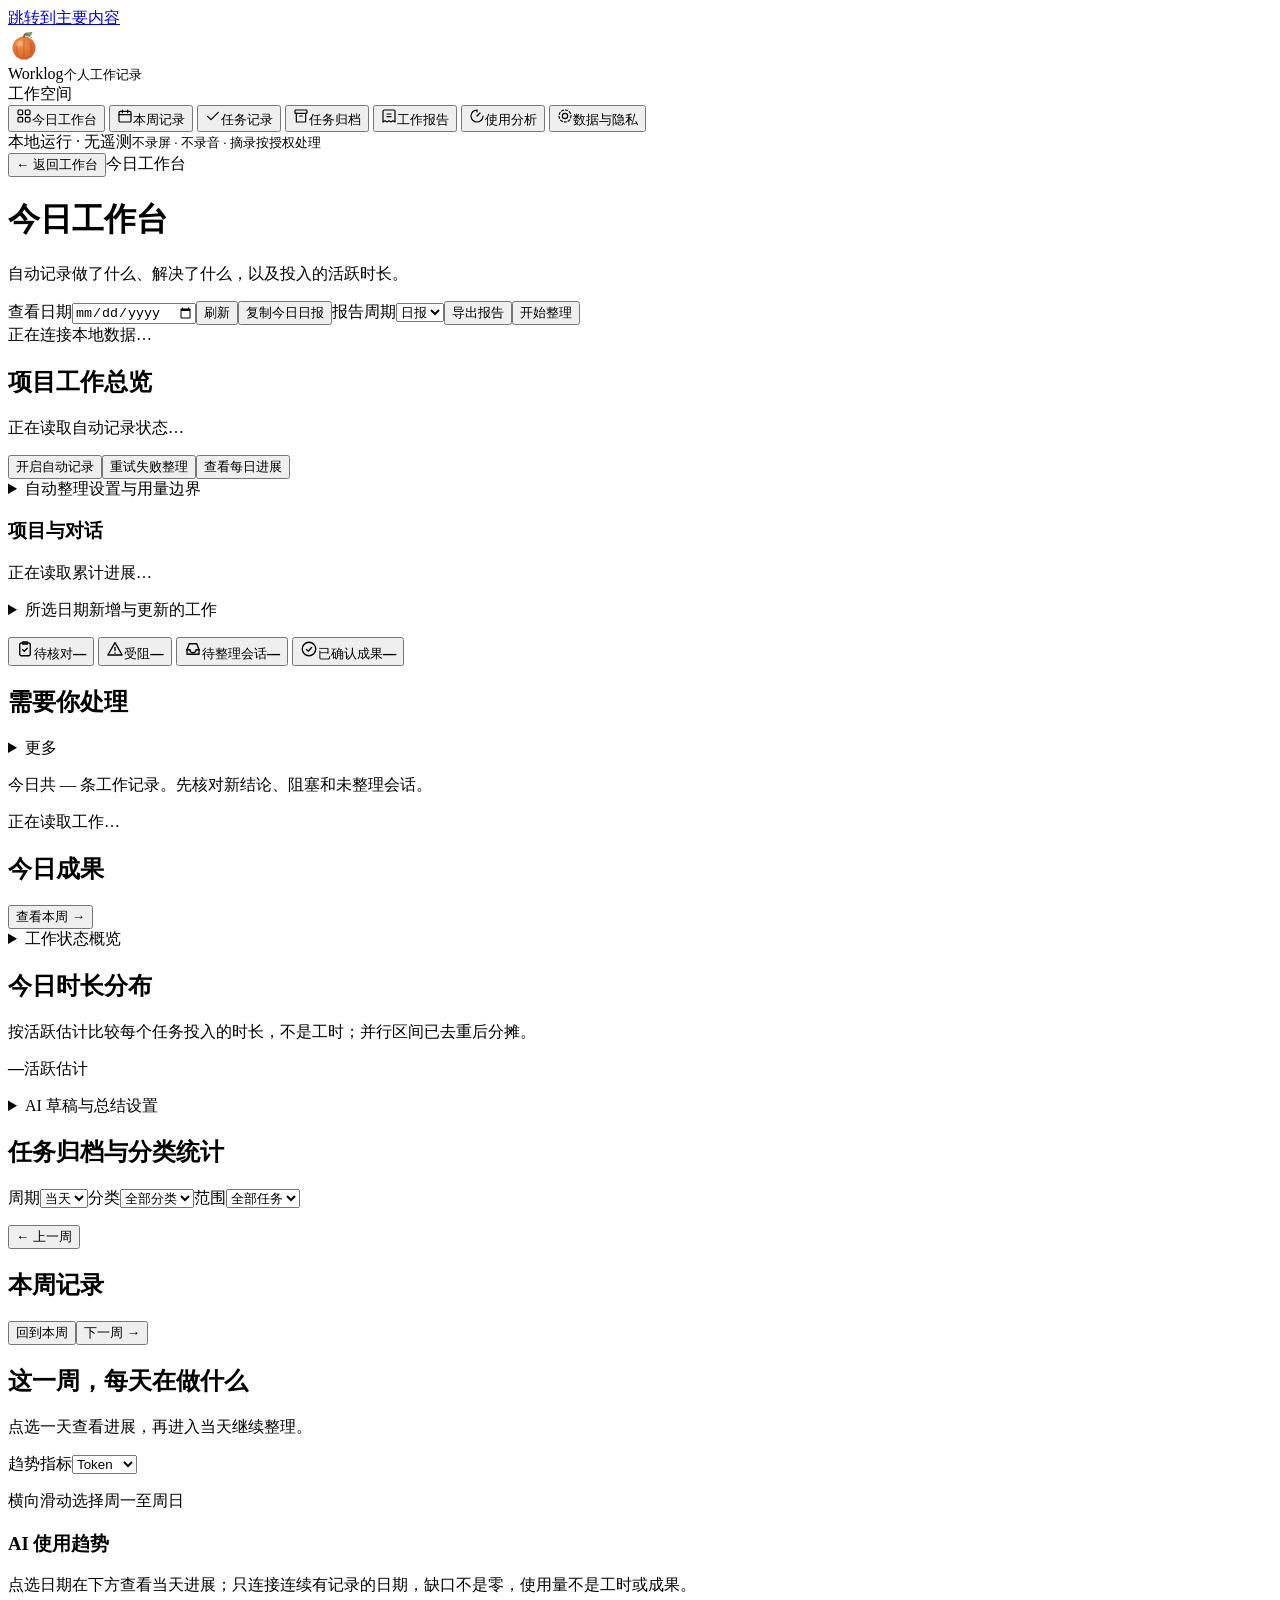
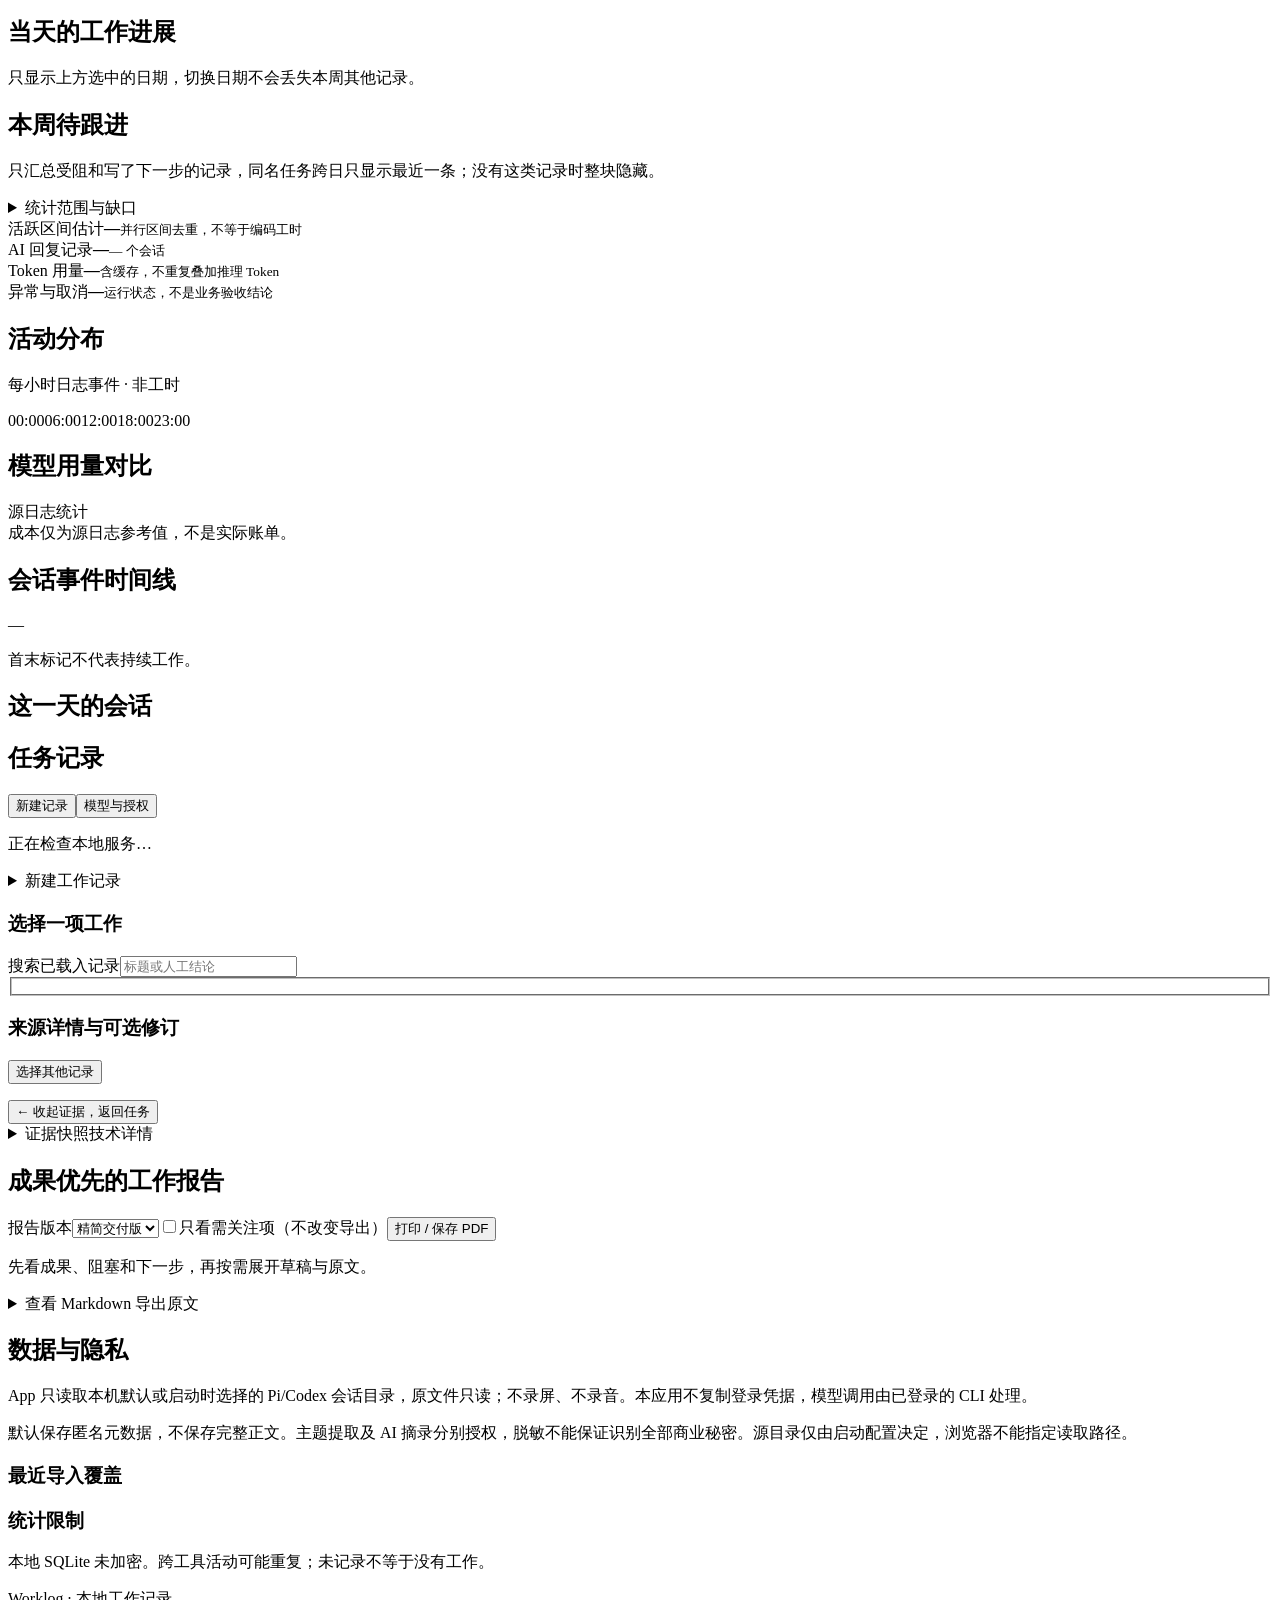
==== commit 3df77be0: "feat: first-run guidance, model-free manual records, and paste-ready daily digest Complete the low-f" ====
--- a/static/index.html
+++ b/static/index.html
@@ -20,9 +20,10 @@
 <main id="main-content" tabindex="-1">
 <div class="navigation-bar"><button type="button" id="navigate-back" class="button-quiet">← 返回工作台</button><span id="navigation-location" class="hint">今日工作台</span></div>
 <header><div><h1 id="heading">今日工作台</h1><p id="view-description">自动记录做了什么、解决了什么，以及投入的活跃时长。</p></div>
-<div class="actions"><label id="date-control">查看日期<input type="date" id="date"></label><button type="button" id="refresh" class="button-quiet">刷新</button><label id="period-control" class="hidden">报告周期<select id="report-period"><option value="day">日报</option><option value="week">周报</option><option value="month">月报</option></select></label><button type="button" id="download" class="hidden">导出报告</button><button type="button" class="primary" id="open-tasks">开始整理</button></div></header>
+<div class="actions"><label id="date-control">查看日期<input type="date" id="date"></label><button type="button" id="refresh" class="button-quiet">刷新</button><button type="button" id="copy-daily" class="button-quiet">复制今日日报</button><label id="period-control" class="hidden">报告周期<select id="report-period"><option value="day">日报</option><option value="week">周报</option><option value="month">月报</option></select></label><button type="button" id="download" class="hidden">导出报告</button><button type="button" class="primary" id="open-tasks">开始整理</button></div></header>
 <div id="status" role="status">正在连接本地数据…</div>
 <section id="overview" class="view">
+<section id="onboarding" class="panel onboarding hidden" aria-live="polite"></section>
 <section class="panel automatic-workbench"><div class="section-head"><div><h2>项目工作总览</h2><p id="automation-state" class="hint" role="status">正在读取自动记录状态…</p></div><div class="task-actions"><button type="button" id="automation-toggle" class="primary">开启自动记录</button><button type="button" id="automation-retry" class="hidden">重试失败整理</button><button type="button" id="open-archive">查看每日进展</button></div></div><details id="automation-options"><summary>自动整理设置与用量边界</summary><p class="hint">一次授权后自动识别任务、记录问题与结果、分类并归档。只在会话结束、空闲几分钟后记录一次，对话进行中不会冒出待整理任务。只读取已导入的 Pi/Codex 会话；脱敏正文发往所选模型，可能消耗额度。自动归档不是人工验收，人工修改始终可选。</p><label class="summary-model-label">启用范围<select id="automation-scope"><option value="today">补齐今天并持续</option><option value="now">仅从现在开始</option></select></label><p id="automation-budget" class="hint"></p></details><p id="automation-notice" role="status" class="hint"></p><div id="conversation-stats" class="stats"></div><h3 class="subsection-label">项目与对话</h3><p id="conversation-notice" class="hint" role="status">正在读取累计进展…</p><div id="conversation-tree" aria-live="polite"></div><details id="daily-changes" class="ledger-details"><summary>所选日期新增与更新的工作</summary><div id="automatic-stats" class="stats"></div><p id="automatic-time-note" class="hint"></p><div id="automatic-records"></div></details></section>
 <div id="legacy-workflow"><p id="overview-record-scope" class="hint hidden"></p><div class="overview-stats actionable-stats">
 <button type="button" id="review-count-link" class="overview-count"><span class="kpi-head"><span class="kpi-icon" aria-hidden="true"><svg viewBox="0 0 24 24" width="18" height="18" fill="none" stroke="currentColor" stroke-width="1.8" stroke-linecap="round" stroke-linejoin="round"><title>工作核对</title><rect x="5" y="4" width="14" height="17" rx="2"/><path d="M9 2.5h6v3H9z"/><path d="M9 13l2 2 4-4"/></svg></span><span class="status-label status-draft">待核对</span></span><strong id="overview-needs-review">—</strong></button>
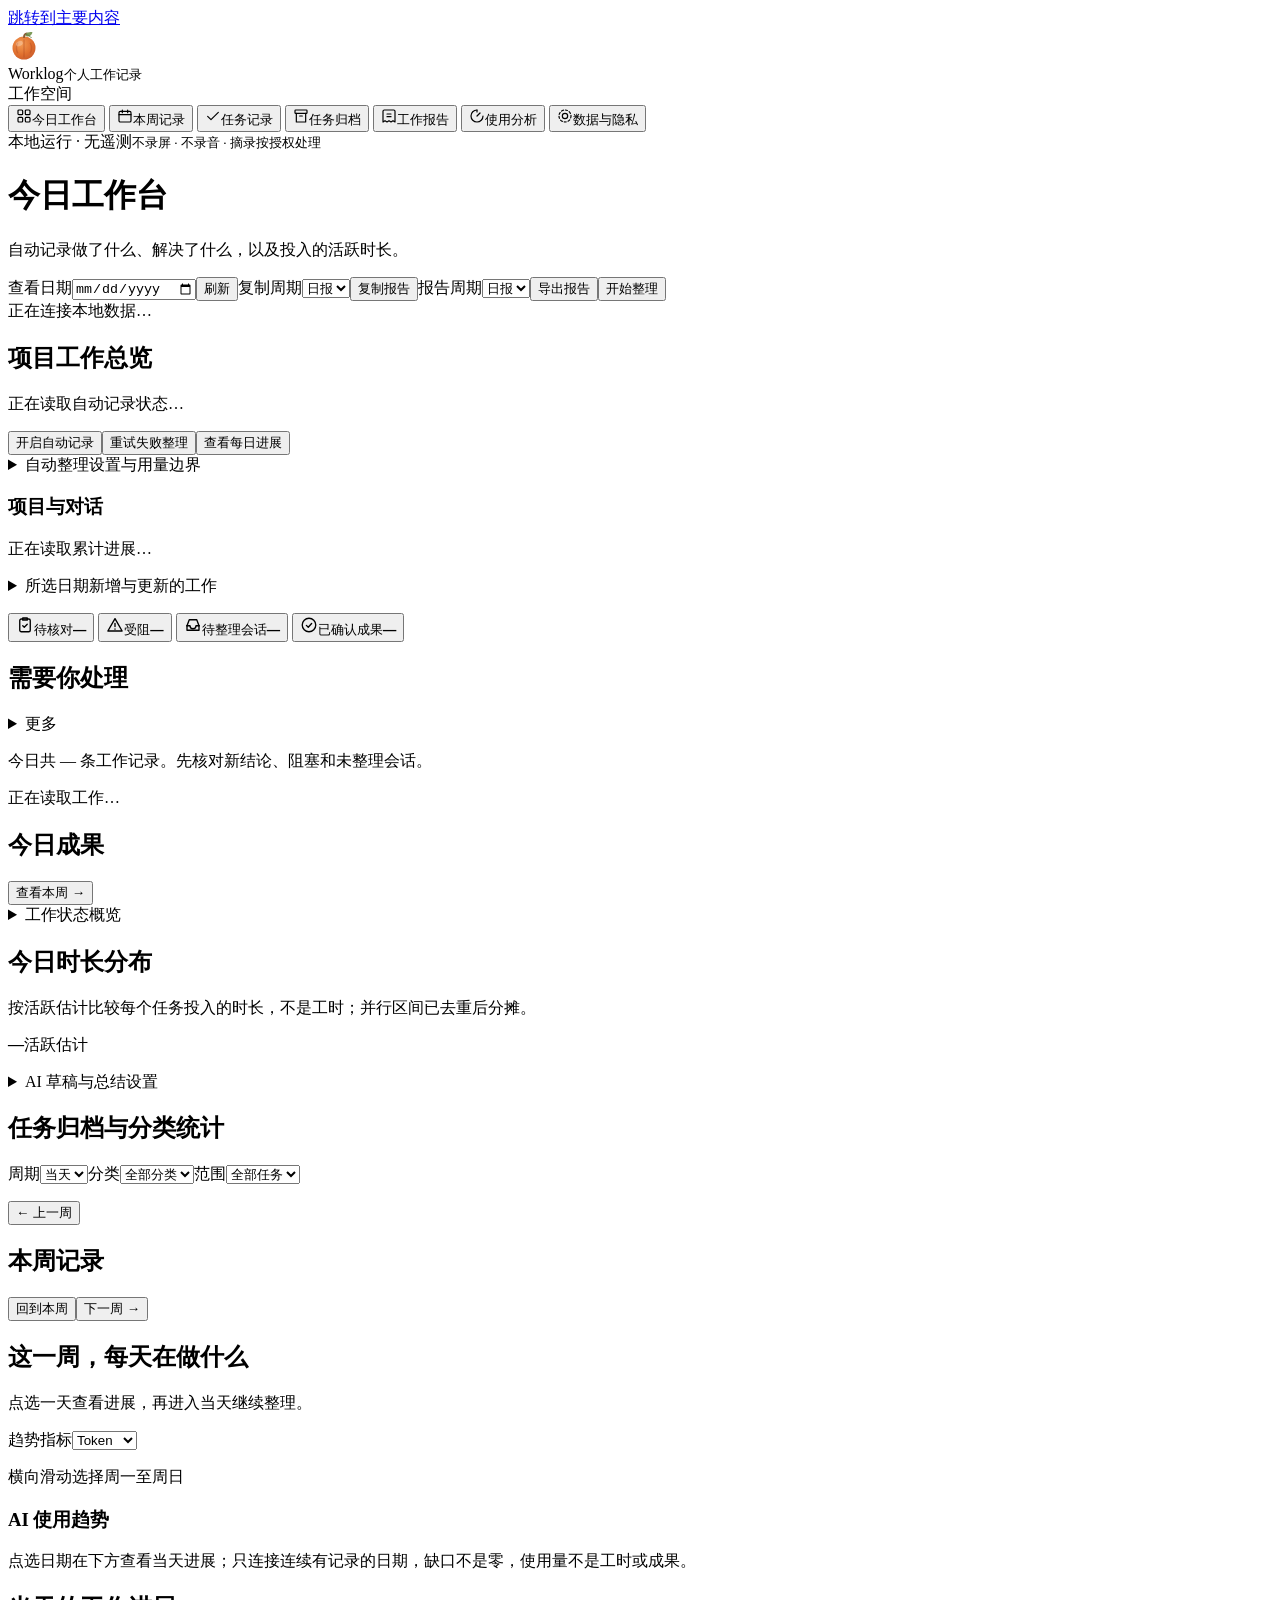
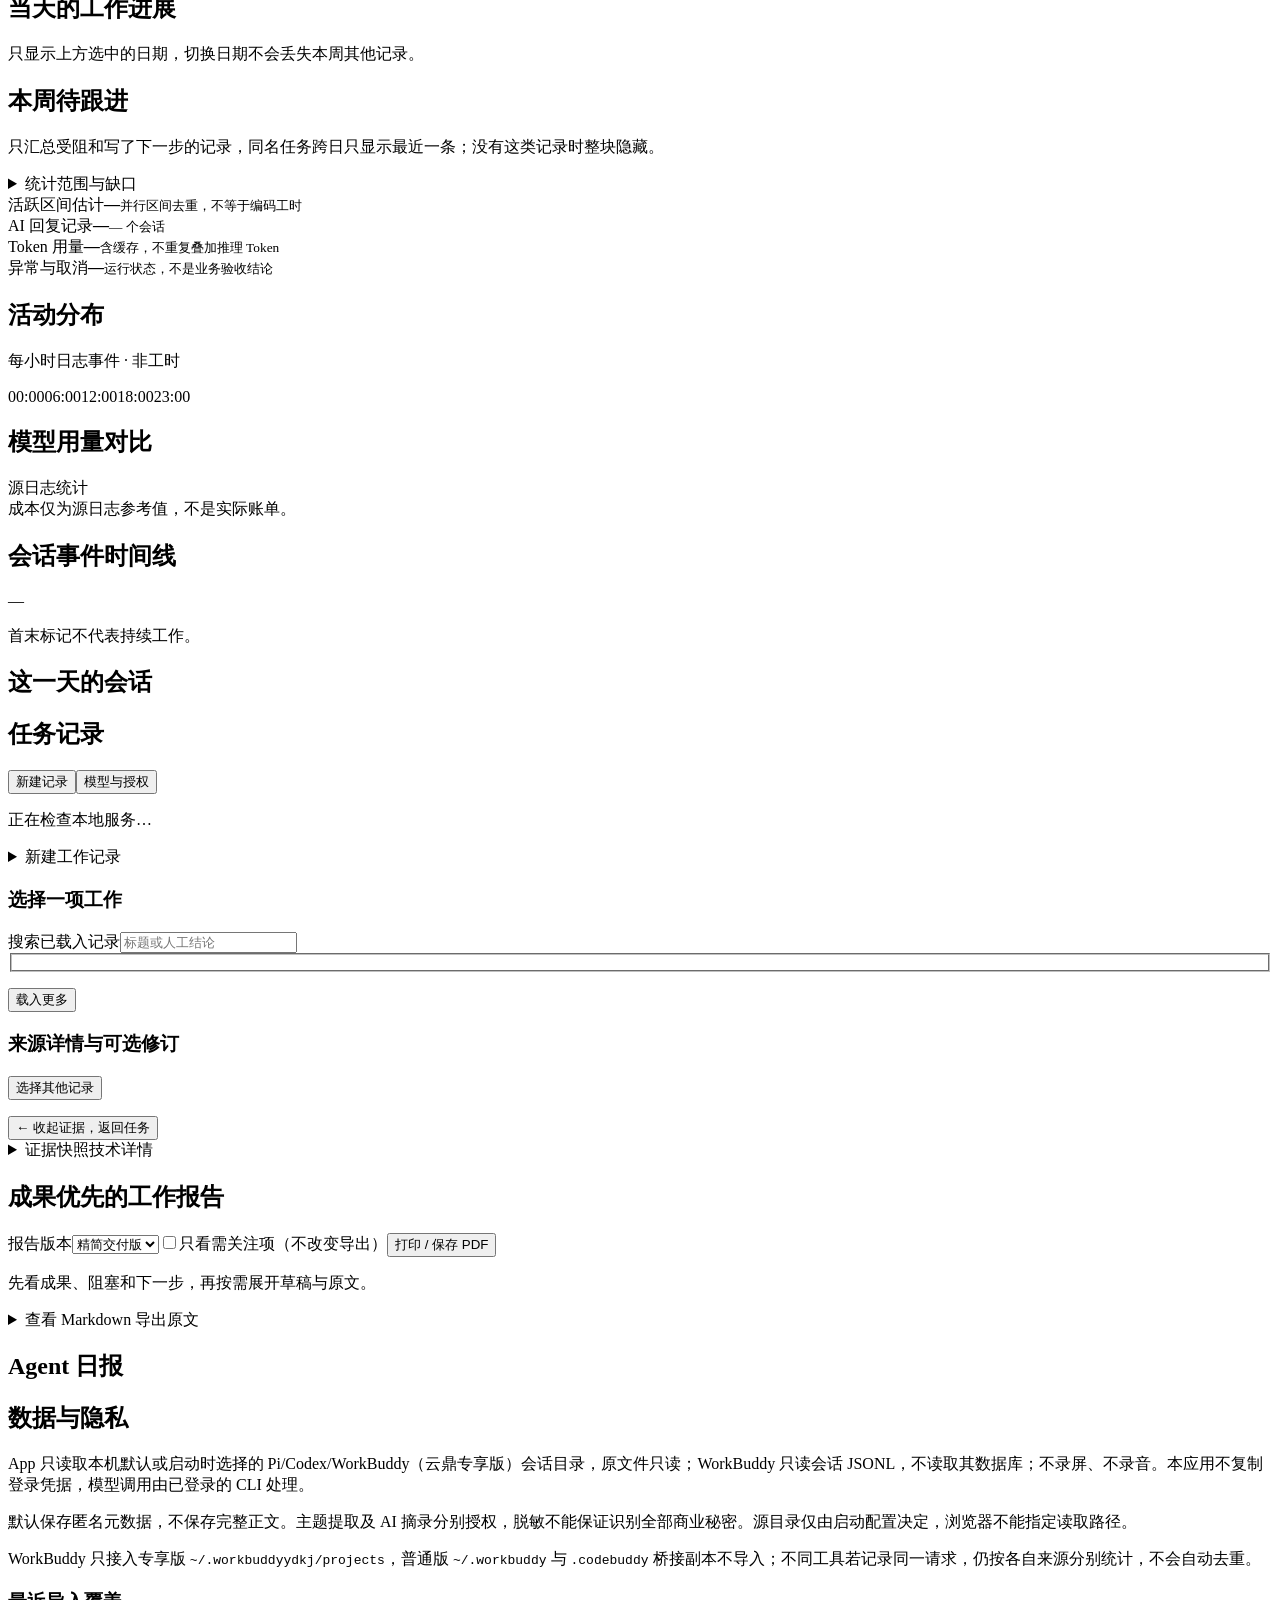
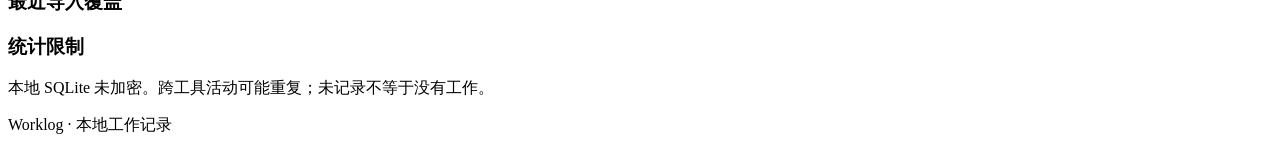
==== commit ba2ee604: "feat: add WorkBuddy and resident agent with workflow improvements" ====
--- a/static/index.html
+++ b/static/index.html
@@ -2,8 +2,8 @@
 <html lang="zh-CN">
 <head>
 <meta charset="utf-8"><meta name="viewport" content="width=device-width, initial-scale=1">
-<title>AI Worklog · 个人工作台</title><link rel="icon" type="image/svg+xml" href="/logo.svg"><link rel="stylesheet" href="/style.css"><link rel="stylesheet" href="/workbench.css"><link rel="stylesheet" href="/ledger.css">
-<script src="/app.js" defer></script><script src="/dashboard.js" defer></script><script src="/tasks.js" defer></script><script src="/weekly.js" defer></script><script src="/reports.js" defer></script><script src="/ledger.js" defer></script><script src="/conversations.js" defer></script>
+<title>AI Worklog · 个人工作台</title><link rel="icon" type="image/svg+xml" href="/logo.svg"><link rel="stylesheet" href="/style.css"><link rel="stylesheet" href="/workbench.css"><link rel="stylesheet" href="/ledger.css"><link rel="stylesheet" href="/polish.css">
+<script src="/app.js" defer></script><script src="/dashboard.js" defer></script><script src="/tasks.js" defer></script><script src="/weekly.js" defer></script><script src="/reports.js" defer></script><script src="/timeline.js" defer></script><script src="/ledger.js" defer></script><script src="/conversations.js" defer></script><script src="/agent.js" defer></script>
 </head>
 <body>
 <a class="skip-link" href="#main-content">跳转到主要内容</a>
@@ -18,13 +18,13 @@
 <button type="button" data-view="sources"><svg class="nav-icon" aria-hidden="true" viewBox="0 0 24 24" width="16" height="16" fill="none" stroke="currentColor" stroke-width="1.8" stroke-linecap="round" stroke-linejoin="round"><circle cx="12" cy="12" r="4"/><circle cx="12" cy="12" r="9" stroke-dasharray="3 3"/></svg><span>数据与隐私</span></button>
 </nav><div class="local"><span class="dot"></span> 本地运行 · 无遥测<small>不录屏 · 不录音 · 摘录按授权处理</small></div></aside>
 <main id="main-content" tabindex="-1">
-<div class="navigation-bar"><button type="button" id="navigate-back" class="button-quiet">← 返回工作台</button><span id="navigation-location" class="hint">今日工作台</span></div>
+<div class="navigation-bar" hidden><button type="button" id="navigate-back" class="button-quiet">← 返回工作台</button><span id="navigation-location" class="hint">今日工作台</span></div>
 <header><div><h1 id="heading">今日工作台</h1><p id="view-description">自动记录做了什么、解决了什么，以及投入的活跃时长。</p></div>
-<div class="actions"><label id="date-control">查看日期<input type="date" id="date"></label><button type="button" id="refresh" class="button-quiet">刷新</button><button type="button" id="copy-daily" class="button-quiet">复制今日日报</button><label id="period-control" class="hidden">报告周期<select id="report-period"><option value="day">日报</option><option value="week">周报</option><option value="month">月报</option></select></label><button type="button" id="download" class="hidden">导出报告</button><button type="button" class="primary" id="open-tasks">开始整理</button></div></header>
+<div class="actions"><label id="date-control">查看日期<input type="date" id="date"></label><button type="button" id="refresh" class="button-quiet">刷新</button><label id="copy-period-control">复制周期<select id="copy-period"><option value="day">日报</option><option value="week">周报</option><option value="month">月报</option></select></label><button type="button" id="copy-report" class="button-quiet">复制报告</button><label id="period-control" class="hidden">报告周期<select id="report-period"><option value="day">日报</option><option value="week">周报</option><option value="month">月报</option></select></label><button type="button" id="download" class="hidden">导出报告</button><button type="button" class="primary" id="open-tasks">开始整理</button></div></header>
 <div id="status" role="status">正在连接本地数据…</div>
 <section id="overview" class="view">
 <section id="onboarding" class="panel onboarding hidden" aria-live="polite"></section>
-<section class="panel automatic-workbench"><div class="section-head"><div><h2>项目工作总览</h2><p id="automation-state" class="hint" role="status">正在读取自动记录状态…</p></div><div class="task-actions"><button type="button" id="automation-toggle" class="primary">开启自动记录</button><button type="button" id="automation-retry" class="hidden">重试失败整理</button><button type="button" id="open-archive">查看每日进展</button></div></div><details id="automation-options"><summary>自动整理设置与用量边界</summary><p class="hint">一次授权后自动识别任务、记录问题与结果、分类并归档。只在会话结束、空闲几分钟后记录一次，对话进行中不会冒出待整理任务。只读取已导入的 Pi/Codex 会话；脱敏正文发往所选模型，可能消耗额度。自动归档不是人工验收，人工修改始终可选。</p><label class="summary-model-label">启用范围<select id="automation-scope"><option value="today">补齐今天并持续</option><option value="now">仅从现在开始</option></select></label><p id="automation-budget" class="hint"></p></details><p id="automation-notice" role="status" class="hint"></p><div id="conversation-stats" class="stats"></div><h3 class="subsection-label">项目与对话</h3><p id="conversation-notice" class="hint" role="status">正在读取累计进展…</p><div id="conversation-tree" aria-live="polite"></div><details id="daily-changes" class="ledger-details"><summary>所选日期新增与更新的工作</summary><div id="automatic-stats" class="stats"></div><p id="automatic-time-note" class="hint"></p><div id="automatic-records"></div></details></section>
+<section class="panel automatic-workbench"><div class="section-head"><div><h2>项目工作总览</h2><p id="automation-state" class="hint" role="status">正在读取自动记录状态…</p></div><div class="task-actions"><button type="button" id="automation-toggle" class="primary">开启自动记录</button><button type="button" id="automation-retry" class="hidden">重试失败整理</button><button type="button" id="open-archive">查看每日进展</button></div></div><details id="automation-options"><summary>自动整理设置与用量边界</summary><p class="hint">一次授权后自动识别任务、记录问题与结果、分类并归档。只在会话结束、空闲几分钟后记录一次，对话进行中不会冒出待整理任务。只读取已导入的 Pi/Codex/WorkBuddy 会话；脱敏正文发往所选模型，可能消耗额度。自动归档不是人工验收，人工修改始终可选。</p><label class="summary-model-label">启用范围<select id="automation-scope"><option value="today">补齐今天并持续</option><option value="now">仅从现在开始</option></select></label><p id="automation-budget" class="hint"></p></details><p id="automation-notice" role="status" class="hint"></p><div id="conversation-stats" class="stats"></div><h3 class="subsection-label">项目与对话</h3><p id="conversation-notice" class="hint" role="status">正在读取累计进展…</p><div id="conversation-tree" aria-live="polite"></div><details id="daily-changes" class="ledger-details"><summary>所选日期新增与更新的工作</summary><div id="automatic-stats" class="stats"></div><p id="automatic-time-note" class="hint"></p><div id="automatic-records"></div></details></section>
 <div id="legacy-workflow"><p id="overview-record-scope" class="hint hidden"></p><div class="overview-stats actionable-stats">
 <button type="button" id="review-count-link" class="overview-count"><span class="kpi-head"><span class="kpi-icon" aria-hidden="true"><svg viewBox="0 0 24 24" width="18" height="18" fill="none" stroke="currentColor" stroke-width="1.8" stroke-linecap="round" stroke-linejoin="round"><title>工作核对</title><rect x="5" y="4" width="14" height="17" rx="2"/><path d="M9 2.5h6v3H9z"/><path d="M9 13l2 2 4-4"/></svg></span><span class="status-label status-draft">待核对</span></span><strong id="overview-needs-review">—</strong></button>
 <button type="button" id="blocked-count-link" class="overview-count"><span class="kpi-head"><span class="kpi-icon" aria-hidden="true"><svg viewBox="0 0 24 24" width="18" height="18" fill="none" stroke="currentColor" stroke-width="1.8" stroke-linecap="round" stroke-linejoin="round"><title>工作受阻</title><path d="M12 3.5L21.5 20h-19z"/><path d="M12 10v4"/><path d="M12 17.2v.3"/></svg></span><span class="status-label status-blocked">受阻</span></span><strong id="overview-blocked">—</strong></button>
@@ -56,10 +56,10 @@
 <div class="panel task-page-tools"><div class="section-head"><h2>任务记录</h2><div class="task-actions"><button type="button" id="task-new">新建记录</button><button type="button" id="task-summary-settings" class="button-quiet">模型与授权</button></div></div><p id="task-settings" class="hint">正在检查本地服务…</p><div id="task-notice" role="status"></div></div>
 <details id="task-create-panel" class="panel"><summary class="task-create-toggle">新建工作记录 <span id="task-create-day" class="hint"></span></summary><div class="task-form"><label>任务名称<input id="task-title" maxlength="150" placeholder="例如：认证问题排查与验证"></label><label>所选日期的起始时间<input id="task-start" type="time" value="00:00"></label><div class="task-create-actions"><button type="button" class="primary" id="task-create">创建任务</button><button type="button" id="task-create-discard" class="button-quiet">放弃新建草稿</button></div></div><p class="hint">勾选属于同一工作的会话；也可不选，手动记录线下工作。</p><div id="task-sessions" class="task-sessions"></div></details>
 <div class="task-workspace">
-<section class="panel task-index" aria-label="工作记录列表"><h3>选择一项工作</h3><label class="task-search-label">搜索已载入记录<input id="task-search" type="search" maxlength="200" placeholder="标题或人工结论"></label><fieldset id="task-filters" class="task-filter-tabs" aria-label="工作状态筛选"></fieldset><p id="task-index-count" class="hint"></p><div id="task-batch" class="task-batch hidden" role="status" aria-live="polite"></div><div id="task-index-items"></div></section>
+<section class="panel task-index" aria-label="工作记录列表"><h3>选择一项工作</h3><label class="task-search-label">搜索已载入记录<input id="task-search" type="search" maxlength="200" placeholder="标题或人工结论"></label><fieldset id="task-filters" class="task-filter-tabs" aria-label="工作状态筛选"></fieldset><p id="task-index-count" class="hint"></p><div id="task-batch" class="task-batch hidden" role="status" aria-live="polite"></div><div id="task-index-items"></div><button type="button" id="task-load-more" class="button-quiet hidden">载入更多</button><p id="task-window-note" class="hint hidden" role="status"></p></section>
 <section class="panel task-detail" aria-label="工作记录详情"><div class="section-head"><h3>来源详情与可选修订</h3><button type="button" id="task-choose-record" class="button-quiet">选择其他记录</button></div><p id="task-filter-note" class="hint" role="status"></p><button type="button" id="task-preview-close" class="hidden">← 收起证据，返回任务</button><div id="task-evidence-summary" class="hidden"></div><details id="task-preview-details" class="hidden"><summary>证据快照技术详情</summary><pre id="task-preview" class="hidden"></pre></details><div id="task-list"></div></section>
 </div></section>
 <section id="report" class="view hidden panel"><div class="section-head report-controls"><h2>成果优先的工作报告</h2><div class="task-actions"><label>报告版本<select id="report-detail"><option value="brief">精简交付版</option><option value="full">完整审阅版</option></select></label><label><input type="checkbox" id="report-focus-only">只看需关注项（不改变导出）</label><button type="button" id="report-print">打印 / 保存 PDF</button></div></div><p class="hint report-controls">先看成果、阻塞和下一步，再按需展开草稿与原文。</p><div id="report-preview" aria-live="polite"></div><details class="report-source report-controls"><summary>查看 Markdown 导出原文</summary><pre id="report-text"></pre></details></section>
-<section id="sources" class="view hidden panel"><h2>数据与隐私</h2><p>App 只读取本机默认或启动时选择的 Pi/Codex 会话目录，原文件只读；不录屏、不录音。本应用不复制登录凭据，模型调用由已登录的 CLI 处理。</p><p>默认保存匿名元数据，不保存完整正文。主题提取及 AI 摘录分别授权，脱敏不能保证识别全部商业秘密。源目录仅由启动配置决定，浏览器不能指定读取路径。</p><h3>最近导入覆盖</h3><pre id="coverage"></pre><h3>统计限制</h3><ul id="limitations"></ul><p class="hint">本地 SQLite 未加密。跨工具活动可能重复；未记录不等于没有工作。</p></section>
+<section id="sources" class="view hidden panel"><h2>Agent 日报</h2><div id="agent-panel"></div><h2>数据与隐私</h2><p>App 只读取本机默认或启动时选择的 Pi/Codex/WorkBuddy（云鼎专享版）会话目录，原文件只读；WorkBuddy 只读会话 JSONL，不读取其数据库；不录屏、不录音。本应用不复制登录凭据，模型调用由已登录的 CLI 处理。</p><p>默认保存匿名元数据，不保存完整正文。主题提取及 AI 摘录分别授权，脱敏不能保证识别全部商业秘密。源目录仅由启动配置决定，浏览器不能指定读取路径。</p><p class="hint">WorkBuddy 只接入专享版 <code>~/.workbuddyydkj/projects</code>，普通版 <code>~/.workbuddy</code> 与 <code>.codebuddy</code> 桥接副本不导入；不同工具若记录同一请求，仍按各自来源分别统计，不会自动去重。</p><h3>最近导入覆盖</h3><pre id="coverage"></pre><h3>统计限制</h3><ul id="limitations"></ul><p class="hint">本地 SQLite 未加密。跨工具活动可能重复；未记录不等于没有工作。</p></section>
 <footer>Worklog · 本地工作记录 <span id="updated"></span></footer>
 </main></body></html>
